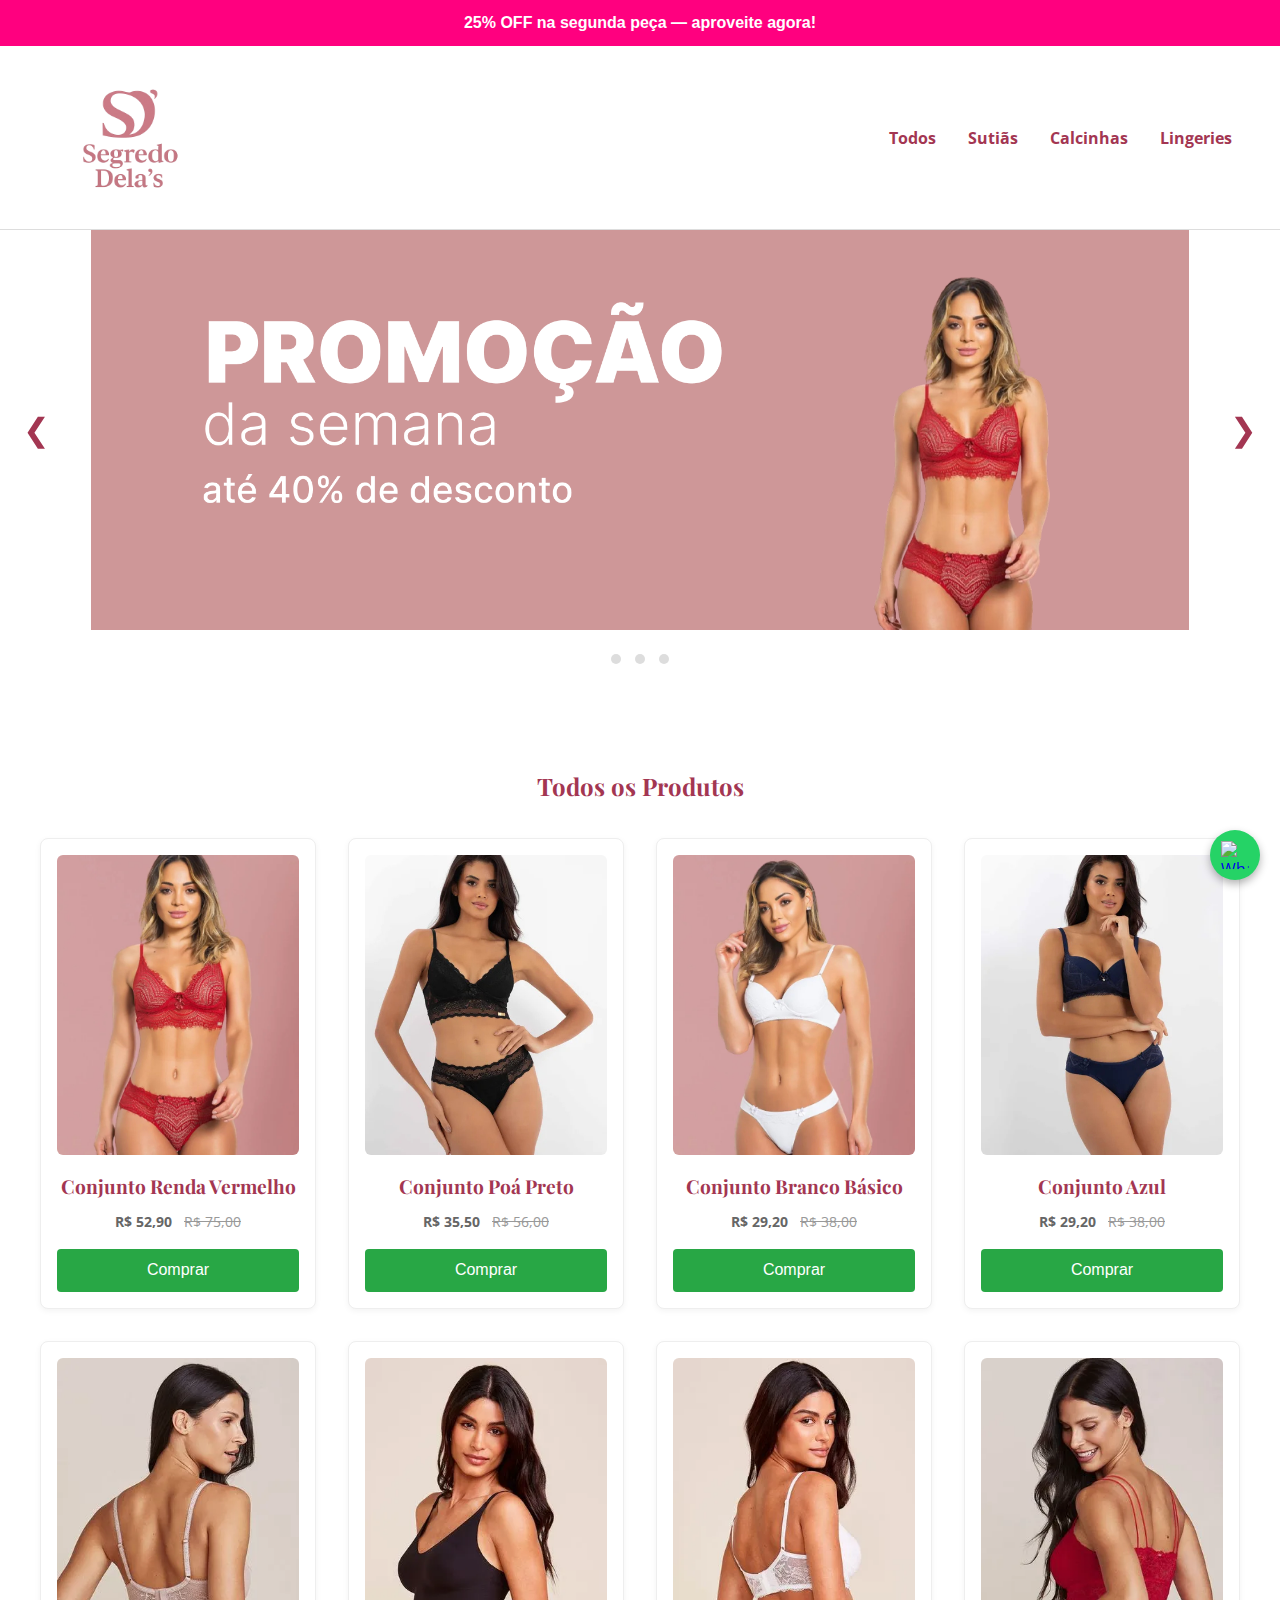
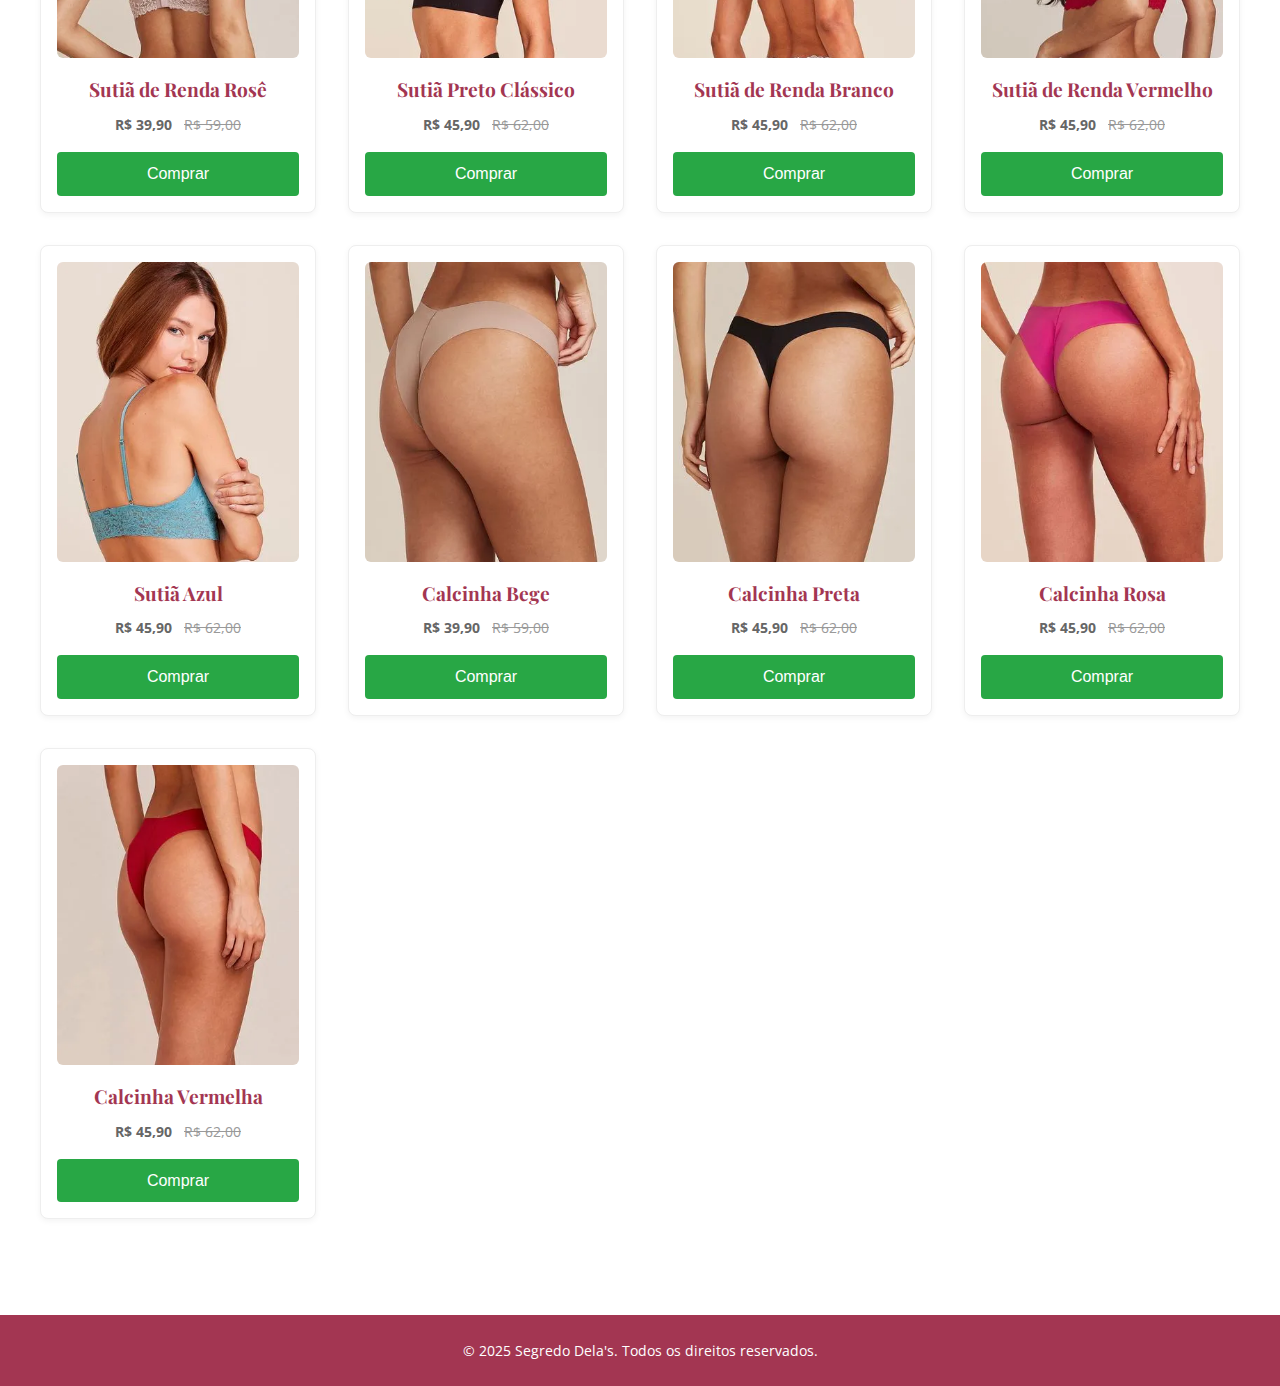
==== index.html @ 328a5579 "commit beta2" ====
<!DOCTYPE html>
<html lang="pt-BR">
<head>
  <meta charset="UTF-8" />
  <meta name="viewport" content="width=device-width, initial-scale=1.0" />
  <title>Segredo Dela's</title>
  <link rel="stylesheet" href="style.css" />
  <link href="https://fonts.googleapis.com/css2?family=Playfair+Display:wght@400;700&family=Open+Sans&display=swap" rel="stylesheet">
</head>
<body>

  <div class="top-banner" id="topBanner">
    25% OFF na segunda peça — aproveite agora!
  </div>
  
  <header class="header">
    <div class="container header-container">
      <div class="logo-box">
        <img src="img/segredo_icone.png" alt="Logo Segredo Dela's" class="logo" />
      </div>
  
      <div class="menu-toggle" id="menu-toggle">&#9776;</div>
      <nav class="nav" id="nav-menu">
        <a href="#produtos">Todos</a>
        <a href="sutia.html">Sutiãs</a>
        <a href="calcinha.html">Calcinhas</a>
        <a href="lingerie.html">Lingeries</a>
      </nav>
    </div>
  </header>
  

  <section class="hero">
    <div class="carousel">
      <div class="banner active">
        <img src="img/banner12.png" alt="Banner 1" />
      </div>
      <div class="banner">
        <img src="img/banner22.png" alt="Banner 2" />
      </div>
      <button class="prev">&#10094;</button>
      <button class="next">&#10095;</button>
    </div>
    <div class="dots-container">
      <span class="dot" data-index="0"></span>
      <span class="dot" data-index="1"></span>
      <span class="dot" data-index="2"></span>
    </div>
    
  </section>
  
  <section id="produtos" class="section">
    <div class="container">
      <h2>Todos os Produtos</h2>
      <div class="produtos">

<!-- Conjuntos -->
        <div class="produto">
          <img src="img/conjunto1.png" alt="Conjunto 1">
          <h3>Conjunto Renda Vermelho</h3>
          <p><strong>R$ 52,90</strong> <span class="old-price">R$ 75,00</span></p>
          <button class="btn">Comprar</button>
        </div>
        <div class="produto">
          <img src="img/conjunto2.png" alt="Conjunto 2">
          <h3>Conjunto Poá Preto</h3>
          <p><strong>R$ 35,50</strong> <span class="old-price">R$ 56,00</span></p>
          <button class="btn">Comprar</button>
        </div>
        <div class="produto">
          <img src="img/conjunto3.png" alt="Conjunto Branco">
          <h3>Conjunto Branco Básico</h3>
          <p><strong>R$ 29,20</strong> <span class="old-price">R$ 38,00</span></p>
          <button class="btn">Comprar</button>
        </div>
        <div class="produto">
          <img src="img/conjunto4.png" alt="Conjunto Azul">
          <h3>Conjunto Azul</h3>
          <p><strong>R$ 29,20</strong> <span class="old-price">R$ 38,00</span></p>
          <button class="btn">Comprar</button>
        </div>

<!-- Sutiãs -->
<div class="produto">
  <img src="img/sutia/sutiarendarose.jpg" alt="Sutiã Renda Rosê">
  <h3>Sutiã de Renda Rosê</h3>
  <p><strong>R$ 39,90</strong> <span class="old-price">R$ 59,00</span></p>
  <button class="btn">Comprar</button>
</div>
<div class="produto">
  <img src="img/sutia/sutiapretoclassico.jpg" alt="Sutiã Preto Clássico">
  <h3>Sutiã Preto Clássico</h3>
  <p><strong>R$ 45,90</strong> <span class="old-price">R$ 62,00</span></p>
  <button class="btn">Comprar</button>
</div>
<div class="produto">
  <img src="img/sutia/sutiabranco.jpg" alt="Sutiã Renda Branco">
  <h3>Sutiã de Renda Branco</h3>
  <p><strong>R$ 45,90</strong> <span class="old-price">R$ 62,00</span></p>
  <button class="btn">Comprar</button>
</div>
<div class="produto">
  <img src="img/sutia/sutiarendavermelha.jpg" alt="Sutiã Renda Vermelho">
  <h3>Sutiã de Renda Vermelho</h3>
  <p><strong>R$ 45,90</strong> <span class="old-price">R$ 62,00</span></p>
  <button class="btn">Comprar</button>
</div>
<div class="produto">
  <img src="img/sutia/sutiaazul.jpg" alt="Sutiã Azul">
  <h3>Sutiã Azul</h3>
  <p><strong>R$ 45,90</strong> <span class="old-price">R$ 62,00</span></p>
  <button class="btn">Comprar</button>
</div>

<!-- Calcinhas -->
<div class="produto">
  <img src="img/calcinha/calcinhabege.jpg" alt="Calcinha Bege">
  <h3>Calcinha Bege</h3>
  <p><strong>R$ 39,90</strong> <span class="old-price">R$ 59,00</span></p>
  <button class="btn">Comprar</button>
</div>
<div class="produto">
  <img src="img/calcinha/calcinhapreta.jpg" alt="Calcinha Preta">
  <h3>Calcinha Preta</h3>
  <p><strong>R$ 45,90</strong> <span class="old-price">R$ 62,00</span></p>
  <button class="btn">Comprar</button>
</div>
<div class="produto">
  <img src="img/calcinha/calcinharosa.jpg" alt="Calcinha Rosa">
  <h3>Calcinha Rosa</h3>
  <p><strong>R$ 45,90</strong> <span class="old-price">R$ 62,00</span></p>
  <button class="btn">Comprar</button>
</div>
<div class="produto">
  <img src="img/calcinha/calcinhavermelha.jpg" alt="Calcinha Vermelha">
  <h3>Calcinha Vermelha</h3>
  <p><strong>R$ 45,90</strong> <span class="old-price">R$ 62,00</span></p>
  <button class="btn">Comprar</button>
</div>

<!-- Adicione mais produtos aqui -->
      </div>
    </div>
  </section>


  <footer class="footer">
    <div class="container">
      <p>&copy; 2025 Segredo Dela's. Todos os direitos reservados.</p>
    </div>
  </footer>
  <script src="script.js"></script>
  <a href="https://wa.me/5521964269909" target="_blank" class="whatsapp-float" aria-label="Conversar no WhatsApp">
    <img src="https://cdn-icons-png.flaticon.com/512/733/733585.png" alt="WhatsApp" />
  </a>
  
</body>
</html>
---- style.css ----
/* RESET BÁSICO */
* {
  margin: 0;
  padding: 0;
  box-sizing: border-box;
}

/* TIPOGRAFIA */
body {
  font-family: 'Open Sans', sans-serif;
  color: #333;
  background-color: #fff;
  line-height: 1.6;
}


h1, h2, h3 {
  font-family: 'Playfair Display', serif;
  color: #a33652;
}

/* BANNER */
.top-banner {
  background-color: #FF007F; /* rosa vibrante */
  color: white;
  text-align: center;
  padding: 10px 0;
  font-weight: bold;
  font-size: 16px;
  position:relative;
  top: 0;
  width: 100%;
  z-index: 9999;
  font-family: 'Arial', sans-serif;
}

body {
  padding-top: 0.1px; /* espaço para a faixa não cobrir o topo do conteúdo */
}

/* ESTRUTURA PRINCIPAL */
.container {
  width: 96%;
  max-width: 1200px;
  margin: auto;
}

/* HEADER */
.header {
  background-color: #fff;
  border-bottom: 1px solid #ddd;
  padding: 0.8rem 0;
  position: sticky;
  top: 0;
  z-index: 100;
}

.header-container {
  display: flex;
  align-items: center;
  justify-content: space-between;
  position: relative;
}

.logo-box {
  display: flex;
  align-items: center;
  gap: 0.5rem;
}

.logo {
  max-height: 20vh;
  height: auto;
  width: auto;
}

.brand-name {
  font-size: 1.4rem;
  font-weight: bold;
  color: #a33652;
}

.dot {
  color: #e26890;
}

/* NAVEGAÇÃO */
.nav {
  display: flex;
  align-items: center;
  gap: 1rem;
}

.nav a {
  text-decoration: none;
  color: #a33652;
  font-weight: bold;
  padding: 0.5rem;
  transition: color 0.3s;
}

.nav a:hover {
  color: #e26890;
}

/* BOTÃO MOBILE */
.menu-toggle {
  display: none;
  font-size: 2rem;
  cursor: pointer;
  color: #a33652;
}

/* HERO */
.hero {
  width: 100%;
  overflow: hidden;
}

.carousel {
  position: relative;
  height: 400px;
}

.banner {
  position: absolute;
  top: 0;
  left: 0;
  width: 100%;
  height: 100%;
  opacity: 0;
  transition: opacity 0.7s ease-in-out;
  z-index: 1;
}

.banner.active {
  opacity: 1;
  z-index: 2;
}

.banner img {
  width: 100%;
  height: 100%;
  object-fit: contain;
  display: block;
  background-color: #fff;
}

.prev,
.next {
  position: absolute;
  top: 50%;
  transform: translateY(-50%);
  background-color: rgba(255, 255, 255, 0.4);
  border: none;
  font-size: 2rem;
  padding: 0.3rem 0.8rem;
  cursor: pointer;
  border-radius: 50%;
  color: #a33652;
  z-index: 3;
  transition: background-color 0.3s;
  backdrop-filter: blur(4px);
}

.prev:hover,
.next:hover {
  background-color: rgba(255, 255, 255, 0.9);
}

.prev {
  left: 10px;
}

.next {
  right: 10px;
}

.hero-logo {
  max-height: 100px;
  margin-bottom: 1rem;
}

.hero h1 {
  font-size: 3rem;
  margin-bottom: 0.5rem;
  background: rgba(163, 54, 82, 0.7);
  padding: 1rem;
  border-radius: 8px;
}

.hero p {
  font-size: 1.2rem;
  background: rgba(0, 0, 0, 0.5);
  padding: 0.5rem;
  border-radius: 8px;
}

/* DOTS DO BAMNER */

.dots-container {
  text-align: center;
  padding-top: 1rem;
}

.dot {
  display: inline-block;
  width: 10px;
  height: 10px;
  margin: 0 5px;
  background-color: #ddd;
  border-radius: 50%;
  transition: background-color 0.3s;
}

.dot.active {
  background-color: #a33652; /* Cor escura quando ativo */
}



/* SEÇÃO PRODUTOS */
.section {
  padding: 6rem 0;
  text-align: center;
}

.produtos {
  display: grid;
  grid-template-columns: repeat(auto-fit, minmax(220px, 1fr));
  gap: 2rem;
  margin-top: 2rem;
}

.produto {
  border: 1px solid #eee;
  border-radius: 8px;
  background-color: #fff;
  padding: 1rem;
  display: flex;
  flex-direction: column;
  align-items: center;
  box-shadow: 0 2px 6px rgba(0, 0, 0, 0.05);
  transition: transform 0.2s;
}

.produto:hover {
  transform: translateY(-5px);
}

.produto img {
  width: 100%;
  max-height: 300px;
  object-fit: cover;
  border-radius: 6px;
  margin-bottom: 1rem;
}

.produto img {
  transition: transform 0.3s ease, box-shadow 0.3s ease;
}

.produto:hover img {
  transform: scale(1.05); /* Zoom na imagem */
  box-shadow: 0 4px 8px rgba(0, 0, 0, 0.2);
}


.produto h3 {
  font-size: 1.2rem;
  margin-bottom: 0.5rem;
}

.produto p {
  font-size: 0.9rem;
  color: #666;
}

.old-price {
  text-decoration: line-through;
  color: #999;
  margin-left: 0.5rem;
}

.btn {
  margin-top: 1rem;
  background-color: #28a745;
  color: white;
  padding: 0.8rem 1.5rem;
  border: none;
  border-radius: 4px;
  font-size: 1rem;
  cursor: pointer;
  width: 100%;
  transition: background-color 0.3s;
}

.btn:hover {
  background-color: #218838;
}

/* FOOTER */
.footer {
  background-color: #a33652;
  color: white;
  text-align: center;
  padding: 1.5rem 0;
  font-size: 0.9rem;
}

/* CONTATO */
.contato .whatsapp-btn {
  display: inline-flex;
  align-items: center;
  gap: 0.5rem;
  color: white;
  background-color: #25d366;
  padding: 0.8rem 1.5rem;
  border-radius: 30px;
  text-decoration: none;
  font-weight: bold;
  transition: background-color 0.3s;
}

.contato .whatsapp-btn:hover {
  background-color: #1ebe57;
}

.contato .whatsapp-btn img {
  width: 24px;
  height: 24px;
  object-fit: contain;
}

/* WHATSAPP FIXO */
.whatsapp-float {
  position: fixed;
  width: 50px;
  height: 50px;
  bottom: 20px;
  right: 20px;
  background-color: #25d366;
  border-radius: 50%;
  box-shadow: 0 4px 8px rgba(0, 0, 0, 0.3);
  z-index: 999;
  display: flex;
  align-items: center;
  justify-content: center;
  transition: transform 0.2s ease;
}

.whatsapp-float img {
  width: 28px;
  height: 28px;
}

.whatsapp-float:hover {
  transform: scale(1.1);
}

/* MEDIA QUERIES */
@media (max-width: 768px) {
  .header-container {
    flex-direction: column;
    align-items: center;
  }

  .logo-box {
    justify-content: center;
    flex-direction: column;
    align-items: center;
    gap: 0.3rem;
  }

  .logo {
    height: 90px;
  }

  .nav {
    display: none;
    flex-direction: column;
    gap: 0;
    background-color: #fff;
    position: absolute;
    top: 100%;
    left: 0;
    width: 100%;
    border-top: 1px solid #ddd;
    padding: 1rem 0;
  }

  .nav.show {
    display: flex;
  }

  .nav a {
    padding: 1rem;
    text-align: center;
    border-bottom: 1px solid #eee;
  }

  .menu-toggle {
    display: block;
  }
}

@media (max-width: 600px) {
  .prev,
  .next {
    font-size: 1rem;
    padding: 0.15rem 0.4rem;
  }

  .section {
    padding: 1.5rem 0;
  }

  .carousel {
    margin-top: -1rem;
    margin-bottom: 0.5rem;
  }
}



/* MUDANÇAS HEDARE PEQUENAS TELAS */



@media (max-width: 480px) {
  .logo {
    height: 100px; /* AumentAR o tamanho do logo aqui */
  }
}
html {
  scroll-behavior: smooth;
}
.carousel {
  margin-top: 0 !important;
}
.header {
  padding: 0.2rem 0 0 0; /* top, right, bottom, left */
}
img {
  display: block;
}
@media (max-width: 500px) {
  .hero {
    margin: 0 !important;
    padding: 0 !important;
  }
  .carousel {
    position: relative;
    height: 200px;
  }
}
@media (max-width: 480px) {
  .logo {
    height: 100px;
    max-height: none;
  }
}
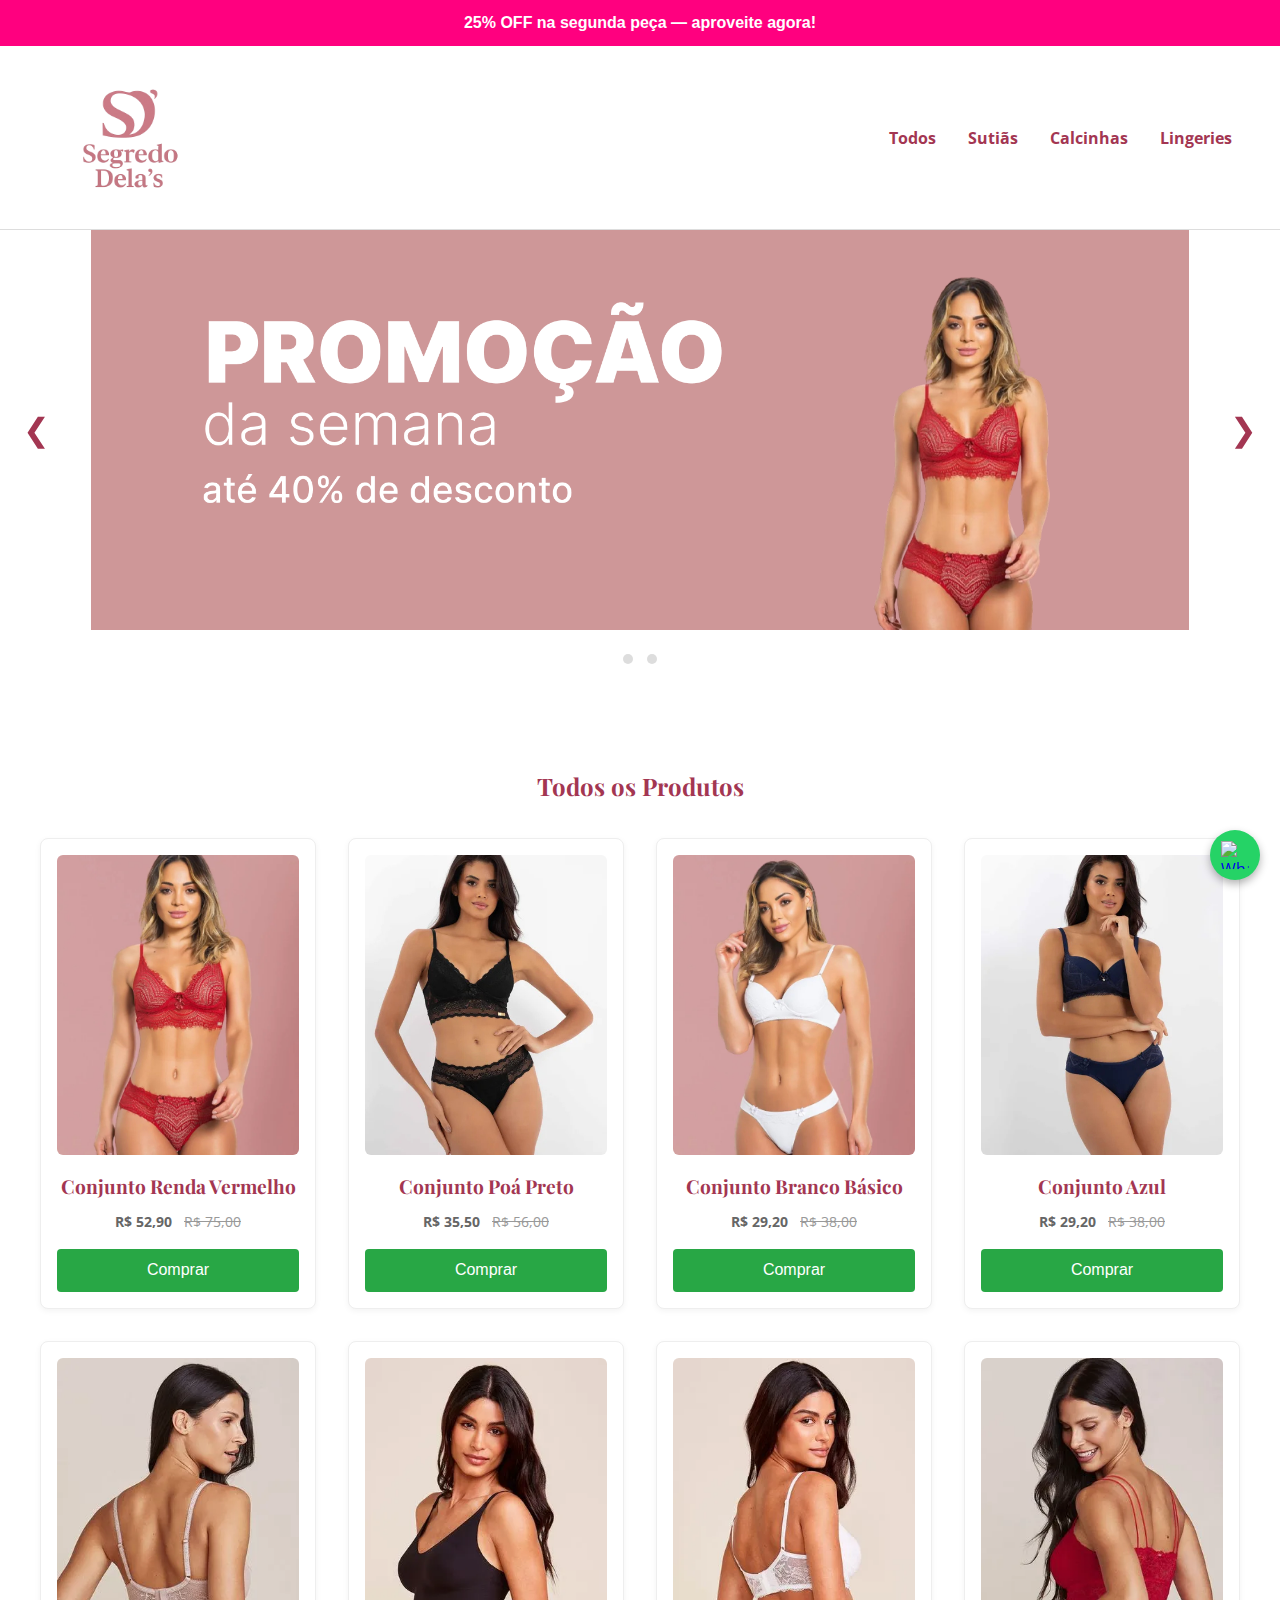
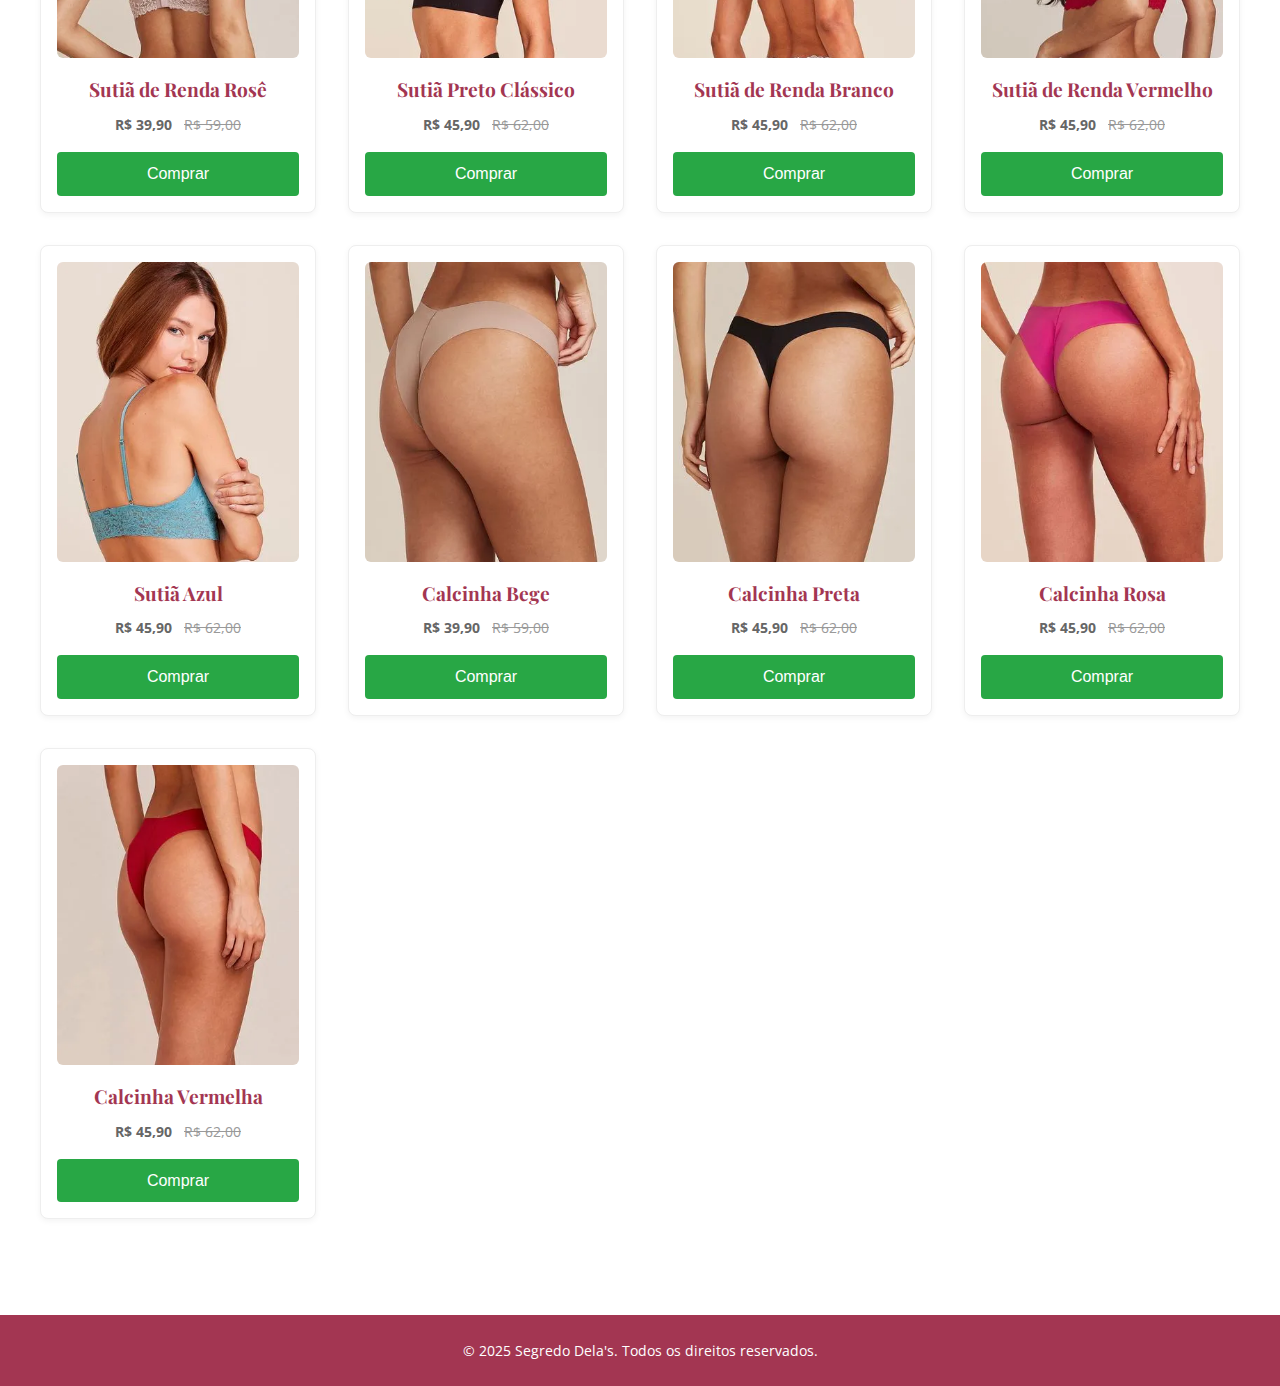
==== commit cfa96e55: "beta3" ====
--- a/index.html
+++ b/index.html
@@ -44,7 +44,6 @@
     <div class="dots-container">
       <span class="dot" data-index="0"></span>
       <span class="dot" data-index="1"></span>
-      <span class="dot" data-index="2"></span>
     </div>
     
   </section>
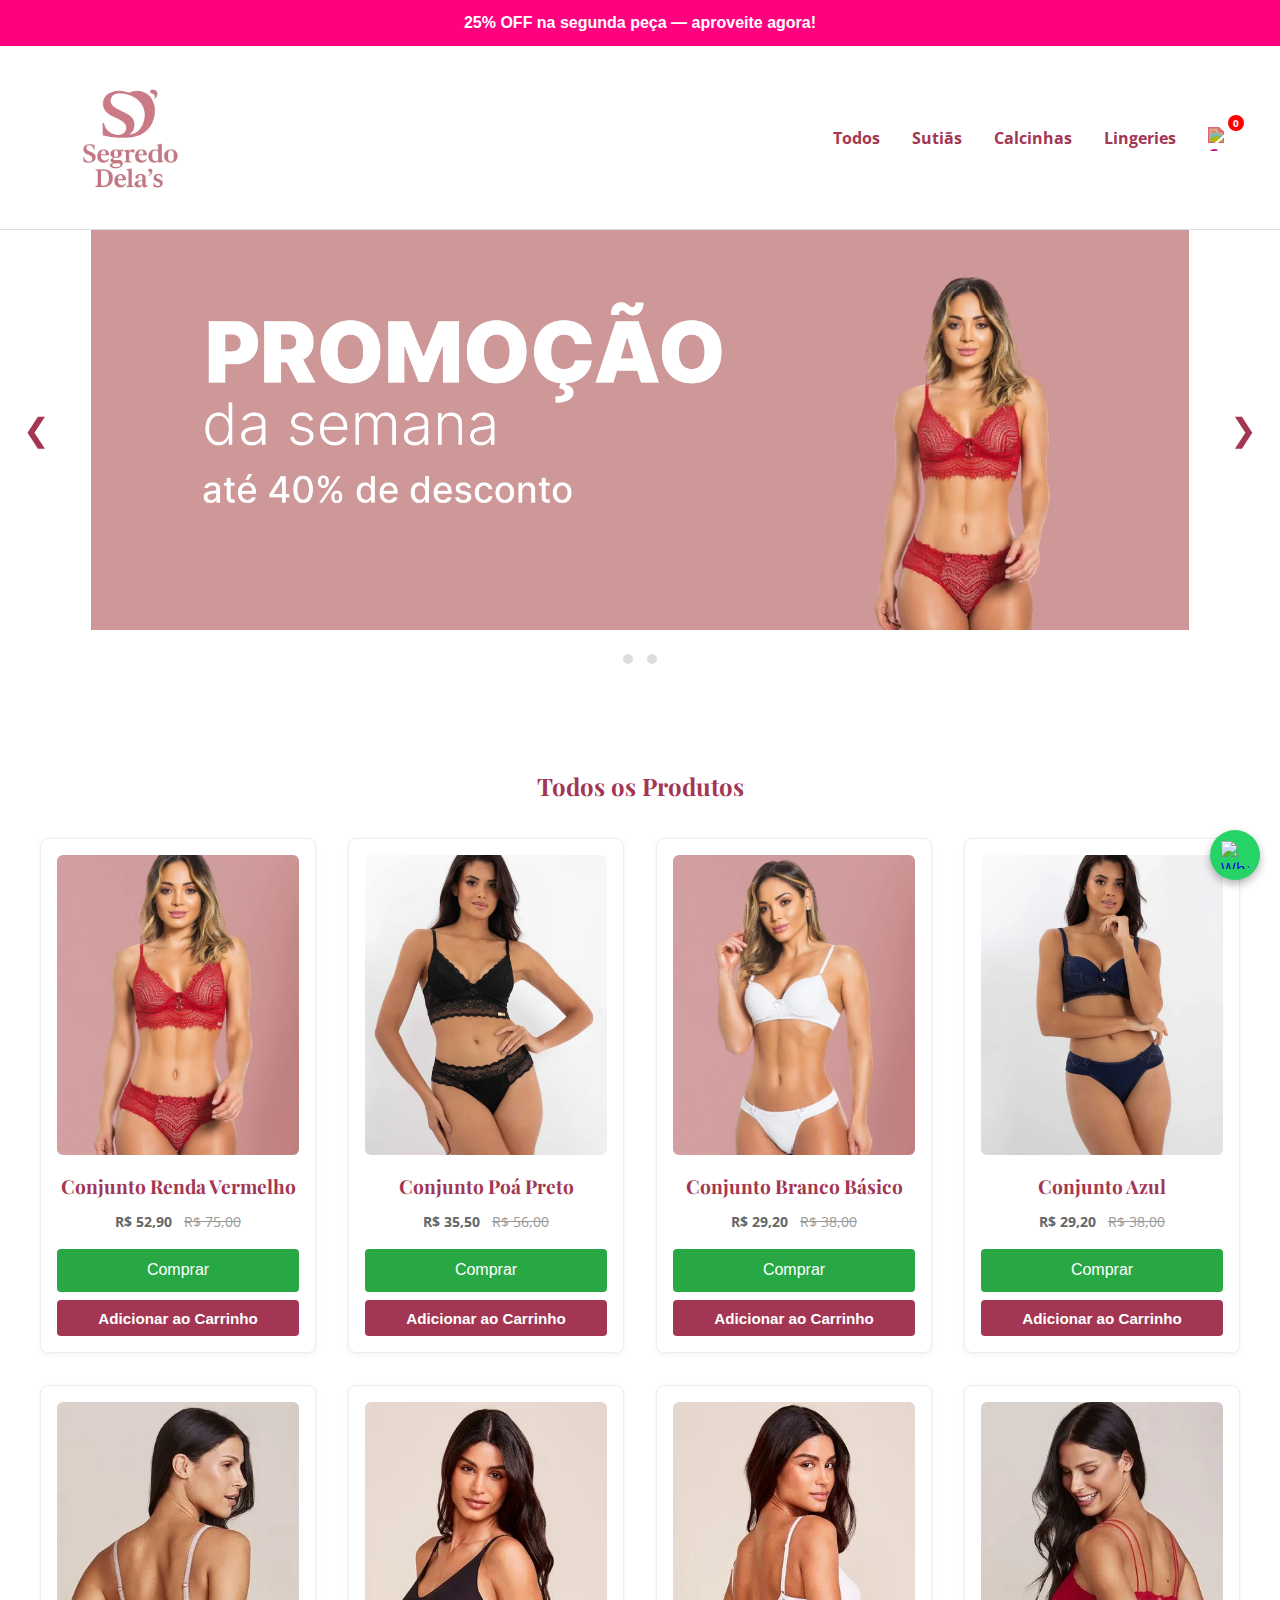
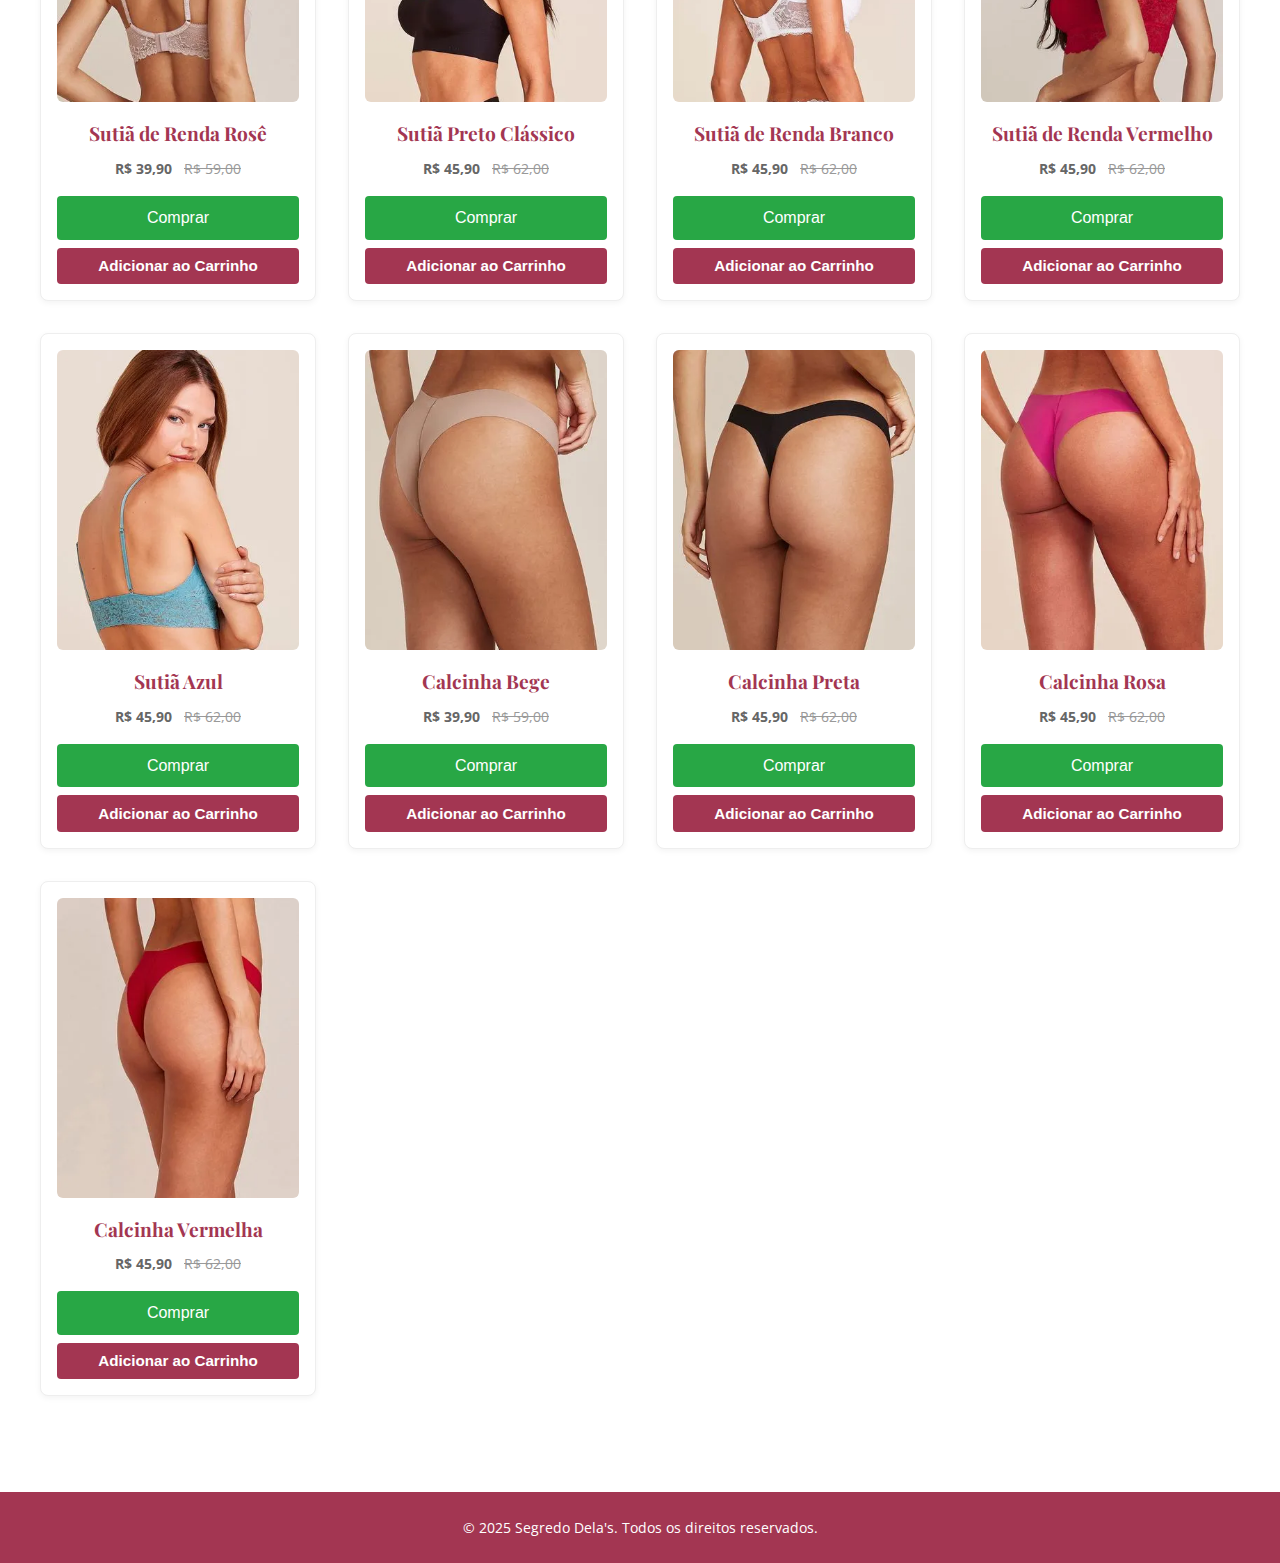
==== commit e0a6f88c: "versao 1" ====
--- a/index.html
+++ b/index.html
@@ -25,7 +25,11 @@
         <a href="sutia.html">Sutiãs</a>
         <a href="calcinha.html">Calcinhas</a>
         <a href="lingerie.html">Lingeries</a>
-      </nav>
+        <a href="carrinho.html" class="cart-link" aria-label="Carrinho de compras">
+          <img src="https://cdn-icons-png.flaticon.com/512/263/263142.png" alt="Carrinho" class="cart-icon" />
+          <span class="cart-count" id="cart-count">0</span>
+        </a>        
+      </nav>      
     </div>
   </header>
   
@@ -55,60 +59,69 @@
 
 <!-- Conjuntos -->
         <div class="produto">
-          <img src="img/conjunto1.png" alt="Conjunto 1">
+          <img src="img/conjunto1.png" alt="Conjunto Renda Vermelho">
           <h3>Conjunto Renda Vermelho</h3>
           <p><strong>R$ 52,90</strong> <span class="old-price">R$ 75,00</span></p>
           <button class="btn">Comprar</button>
+          <button class="add-to-cart" onclick="addToCart('Conjunto Renda Vermelho')">Adicionar ao Carrinho</button>
         </div>
         <div class="produto">
-          <img src="img/conjunto2.png" alt="Conjunto 2">
+          <img src="img/conjunto2.png" alt="Conjunto Poá Preto">
           <h3>Conjunto Poá Preto</h3>
           <p><strong>R$ 35,50</strong> <span class="old-price">R$ 56,00</span></p>
           <button class="btn">Comprar</button>
+          <button class="add-to-cart" onclick="addToCart('Conjunto Poá Preto')">Adicionar ao Carrinho</button>
         </div>
         <div class="produto">
-          <img src="img/conjunto3.png" alt="Conjunto Branco">
+          <img src="img/conjunto3.png" alt="Conjunto Branco Básico">
           <h3>Conjunto Branco Básico</h3>
           <p><strong>R$ 29,20</strong> <span class="old-price">R$ 38,00</span></p>
           <button class="btn">Comprar</button>
+          <button class="add-to-cart" onclick="addToCart('Conjunto Branco Básico')">Adicionar ao Carrinho</button>
         </div>
         <div class="produto">
           <img src="img/conjunto4.png" alt="Conjunto Azul">
           <h3>Conjunto Azul</h3>
           <p><strong>R$ 29,20</strong> <span class="old-price">R$ 38,00</span></p>
           <button class="btn">Comprar</button>
+          <button class="add-to-cart" onclick="addToCart('Conjunto Azul')">Adicionar ao Carrinho</button>
         </div>
 
 <!-- Sutiãs -->
 <div class="produto">
-  <img src="img/sutia/sutiarendarose.jpg" alt="Sutiã Renda Rosê">
+  <img src="img/sutia/sutiarendarose.jpg" alt="Sutiã de Renda Rosê">
   <h3>Sutiã de Renda Rosê</h3>
   <p><strong>R$ 39,90</strong> <span class="old-price">R$ 59,00</span></p>
   <button class="btn">Comprar</button>
+  <button class="add-to-cart" onclick="addToCart('Sutiã de Renda Rosê')">Adicionar ao Carrinho</button>
 </div>
 <div class="produto">
   <img src="img/sutia/sutiapretoclassico.jpg" alt="Sutiã Preto Clássico">
   <h3>Sutiã Preto Clássico</h3>
   <p><strong>R$ 45,90</strong> <span class="old-price">R$ 62,00</span></p>
   <button class="btn">Comprar</button>
+  <button class="add-to-cart" onclick="addToCart('Sutiã Preto Clássico')">Adicionar ao Carrinho</button>
 </div>
 <div class="produto">
-  <img src="img/sutia/sutiabranco.jpg" alt="Sutiã Renda Branco">
+  <img src="img/sutia/sutiabranco.jpg" alt="Sutiã de Renda Branco">
   <h3>Sutiã de Renda Branco</h3>
   <p><strong>R$ 45,90</strong> <span class="old-price">R$ 62,00</span></p>
   <button class="btn">Comprar</button>
+  <button class="add-to-cart" onclick="addToCart('Sutiã de Renda Branco')">Adicionar ao Carrinho</button>
 </div>
 <div class="produto">
-  <img src="img/sutia/sutiarendavermelha.jpg" alt="Sutiã Renda Vermelho">
+  <img src="img/sutia/sutiarendavermelha.jpg" alt="Sutiã de Renda Vermelho">
   <h3>Sutiã de Renda Vermelho</h3>
   <p><strong>R$ 45,90</strong> <span class="old-price">R$ 62,00</span></p>
   <button class="btn">Comprar</button>
+  <button class="add-to-cart" onclick="addToCart('Sutiã de Renda Vermelho')">Adicionar ao Carrinho</button>
 </div>
 <div class="produto">
   <img src="img/sutia/sutiaazul.jpg" alt="Sutiã Azul">
   <h3>Sutiã Azul</h3>
   <p><strong>R$ 45,90</strong> <span class="old-price">R$ 62,00</span></p>
   <button class="btn">Comprar</button>
+  <button class="add-to-cart" onclick="addToCart('Sutiã Azul')">Adicionar ao Carrinho</button>
 </div>
 
 <!-- Calcinhas -->
@@ -117,24 +130,28 @@
   <h3>Calcinha Bege</h3>
   <p><strong>R$ 39,90</strong> <span class="old-price">R$ 59,00</span></p>
   <button class="btn">Comprar</button>
+  <button class="add-to-cart" onclick="addToCart('Calcinha Bege')">Adicionar ao Carrinho</button>
 </div>
 <div class="produto">
   <img src="img/calcinha/calcinhapreta.jpg" alt="Calcinha Preta">
   <h3>Calcinha Preta</h3>
   <p><strong>R$ 45,90</strong> <span class="old-price">R$ 62,00</span></p>
   <button class="btn">Comprar</button>
+  <button class="add-to-cart" onclick="addToCart('Calcinha Preta')">Adicionar ao Carrinho</button>
 </div>
 <div class="produto">
   <img src="img/calcinha/calcinharosa.jpg" alt="Calcinha Rosa">
   <h3>Calcinha Rosa</h3>
   <p><strong>R$ 45,90</strong> <span class="old-price">R$ 62,00</span></p>
   <button class="btn">Comprar</button>
+  <button class="add-to-cart" onclick="addToCart('Calcinha Rosa')">Adicionar ao Carrinho</button>
 </div>
 <div class="produto">
   <img src="img/calcinha/calcinhavermelha.jpg" alt="Calcinha Vermelha">
   <h3>Calcinha Vermelha</h3>
   <p><strong>R$ 45,90</strong> <span class="old-price">R$ 62,00</span></p>
   <button class="btn">Comprar</button>
+  <button class="add-to-cart" onclick="addToCart('Calcinha Vermelha')">Adicionar ao Carrinho</button>
 </div>
 
 <!-- Adicione mais produtos aqui -->
@@ -152,6 +169,17 @@
   <a href="https://wa.me/5521964269909" target="_blank" class="whatsapp-float" aria-label="Conversar no WhatsApp">
     <img src="https://cdn-icons-png.flaticon.com/512/733/733585.png" alt="WhatsApp" />
   </a>
-  
+
+<!-- Modal do Carrinho -->
+<div id="cart-modal" class="cart-modal">
+  <div class="cart-content">
+    <span class="close-cart">&times;</span>
+    <h2>Seu Carrinho</h2>
+    <ul id="cart-items"></ul>
+    <button class="finalizar-btn">Finalizar Compra</button>
+  </div>
+</div>
+
+
 </body>
 </html>--- a/style.css
+++ b/style.css
@@ -102,6 +102,62 @@
 .nav a:hover {
   color: #e26890;
 }
+
+.cart-link {
+  display: flex;
+  align-items: center;
+  padding: 0.3rem;
+}
+
+.cart-icon {
+  width: 24px;
+  height: 24px;
+  filter: invert(18%) sepia(25%) saturate(2817%) hue-rotate(312deg) brightness(92%) contrast(91%);
+  transition: transform 0.2s;
+}
+
+.cart-link:hover .cart-icon {
+  transform: scale(1.1);
+}
+.add-to-cart {
+  margin-top: 0.5rem;
+  background-color: #a33652;
+  color: white;
+  padding: 0.6rem 1.2rem;
+  border: none;
+  border-radius: 4px;
+  font-size: 0.95rem;
+  cursor: pointer;
+  width: 100%;
+  transition: background-color 0.3s ease, transform 0.2s ease;
+  font-weight: bold;
+}
+
+.add-to-cart:hover {
+  background-color: #e26890;
+  transform: translateY(-2px);
+}
+.cart-count {
+  position: absolute;
+  top: -4px;
+  right: -4px;
+  background-color: red;
+  color: white;
+  border-radius: 50%;
+  padding: 1px 4px;
+  font-size: 10px;
+  min-width: 16px;
+  height: 16px;
+  display: flex;
+  align-items: center;
+  justify-content: center;
+}
+
+.cart-link {
+  position: relative;
+  display: inline-block;
+}
+
 
 /* BOTÃO MOBILE */
 .menu-toggle {
@@ -358,6 +414,8 @@
   transform: scale(1.1);
 }
 
+
+
 /* MEDIA QUERIES */
 @media (max-width: 768px) {
   .header-container {
@@ -459,4 +517,131 @@
     height: 100px;
     max-height: none;
   }
-}+}
+.cart-modal {
+  display: none;
+  position: fixed;
+  z-index: 99999;
+  left: 0;
+  top: 0;
+  width: 100%;
+  height: 100%;
+  overflow: auto;
+  background-color: rgba(0,0,0,0.5);
+}
+
+.cart-content {
+  background-color: #fff;
+  margin: 10% auto;
+  padding: 20px;
+  border-radius: 10px;
+  width: 90%;
+  max-width: 400px;
+  box-shadow: 0 4px 10px rgba(0,0,0,0.3);
+  text-align: center;
+}
+
+.cart-content h2 {
+  margin-bottom: 20px;
+}
+
+.cart-content ul {
+  list-style: none;
+  padding: 0;
+  margin-bottom: 20px;
+  text-align: left;
+}
+
+.cart-content li {
+  padding: 10px;
+  border-bottom: 1px solid #ddd;
+}
+
+.close-cart {
+  float: right;
+  font-size: 28px;
+  cursor: pointer;
+  color: #a33652;
+}
+
+.finalizar-btn {
+  background-color: #a33652;
+  color: #fff;
+  padding: 10px 20px;
+  border: none;
+  border-radius: 5px;
+  cursor: pointer;
+}
+
+/* Estilos para os botões de excluir */
+/* Estilos para o item da lista */
+/* Estilos para os botões dentro do carrinho */
+
+/* Agrupa os dois botões lado a lado */
+
+
+#cart-items li {
+  display: flex;
+  justify-content: space-between;
+  align-items: center;
+  padding: 10px;
+  border-bottom: 1px solid #ccc;
+  gap: 10px;
+}
+
+
+.remove-btn,
+.add-btn {
+  padding: 5px 10px;
+  font-size: 14px;
+  cursor: pointer;
+  border: none;
+  border-radius: 5px;
+  margin-left: 10px;
+}
+
+.remove-btn {
+  background-color: #ff4d4d; /* Vermelho para excluir */
+  color: white;
+}
+
+.add-btn {
+  background-color: #4CAF50; /* Verde para adicionar */
+  color: white;
+}
+
+/* Efeito de hover para os botões */
+.remove-btn:hover {
+  background-color: #ff1a1a;
+}
+
+.add-btn:hover {
+  background-color: #45a049;
+}
+.button-group {
+  display: flex;
+  gap: 10px;
+}
+.item-nome {
+  flex: 1;
+  word-break: break-word;
+  white-space: normal;
+}
+
+
+.button-group {
+  display: flex;
+  flex-shrink: 0;
+  gap: 5px;
+}
+
+.remove-btn,
+.add-btn {
+  padding: 5px 8px;
+  font-size: 13px;
+  cursor: pointer;
+  border: none;
+  border-radius: 5px;
+  min-width: 85px;
+  text-align: center;
+}
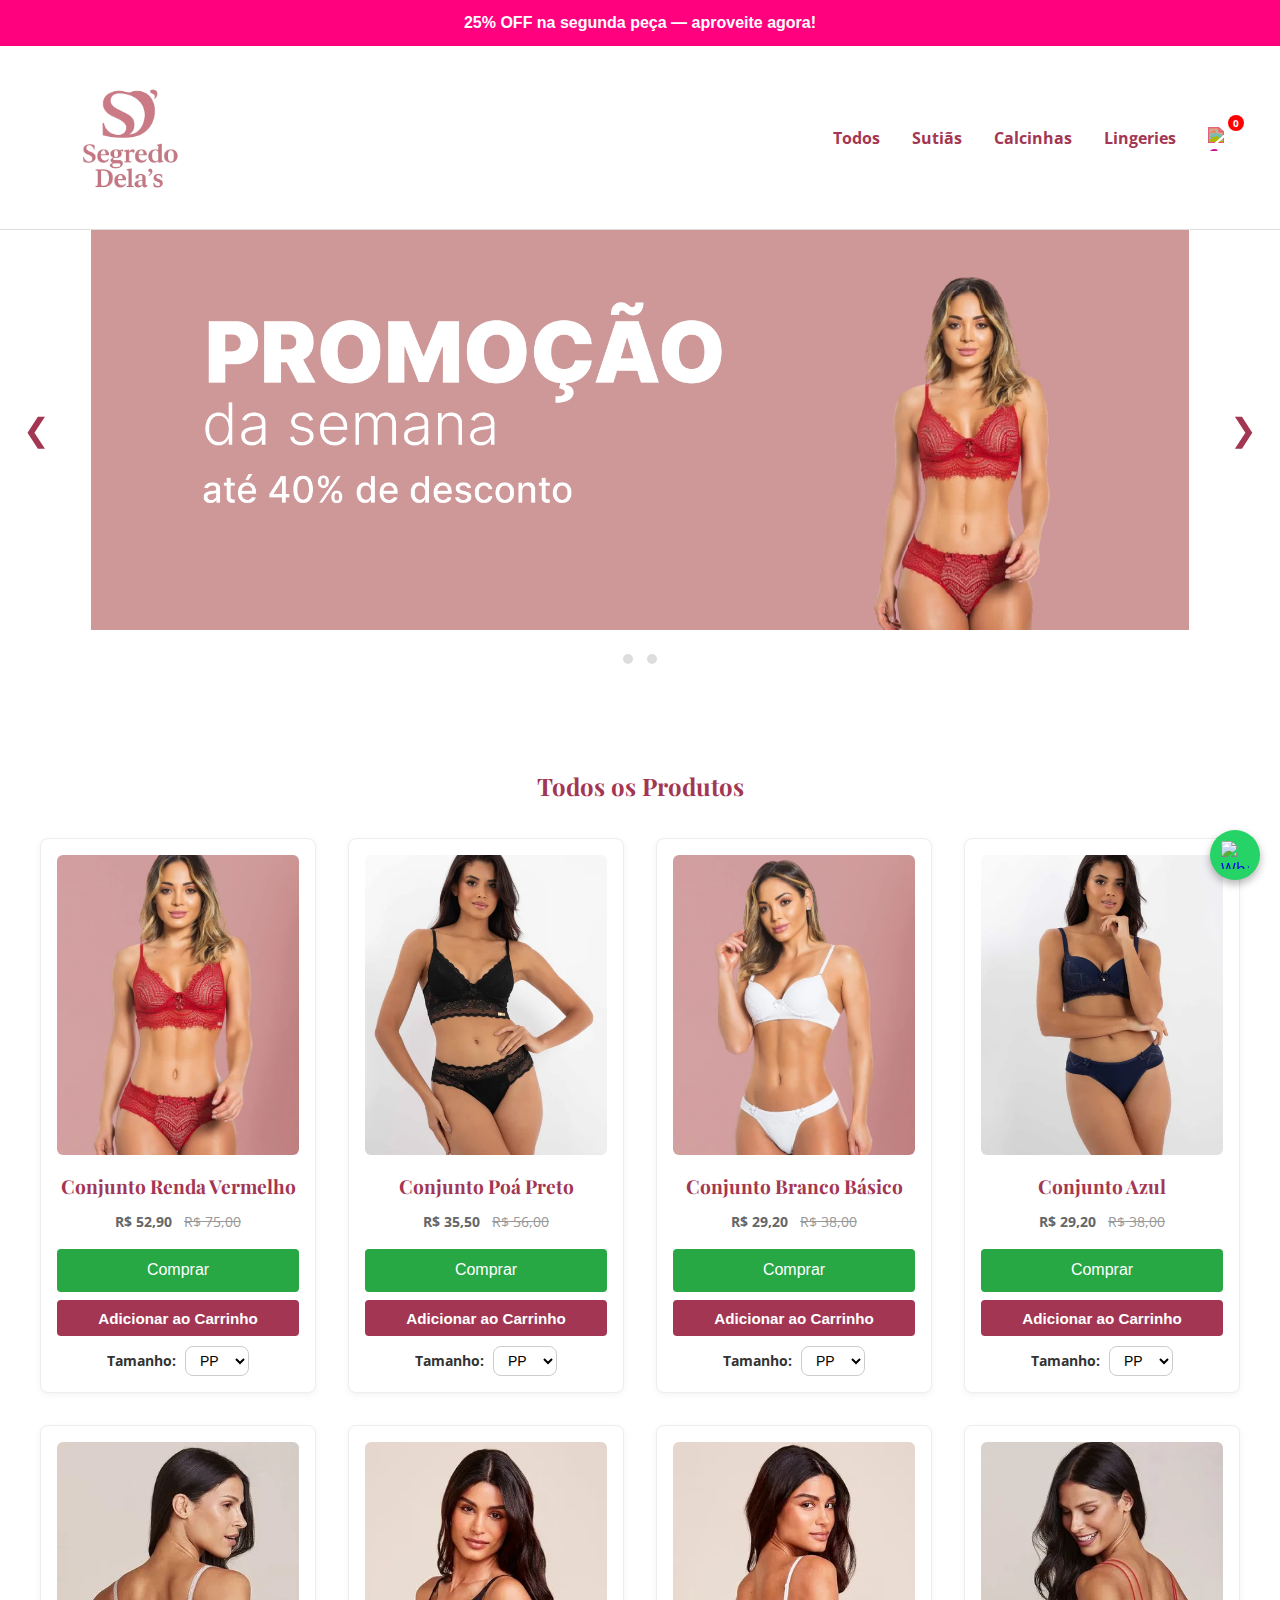
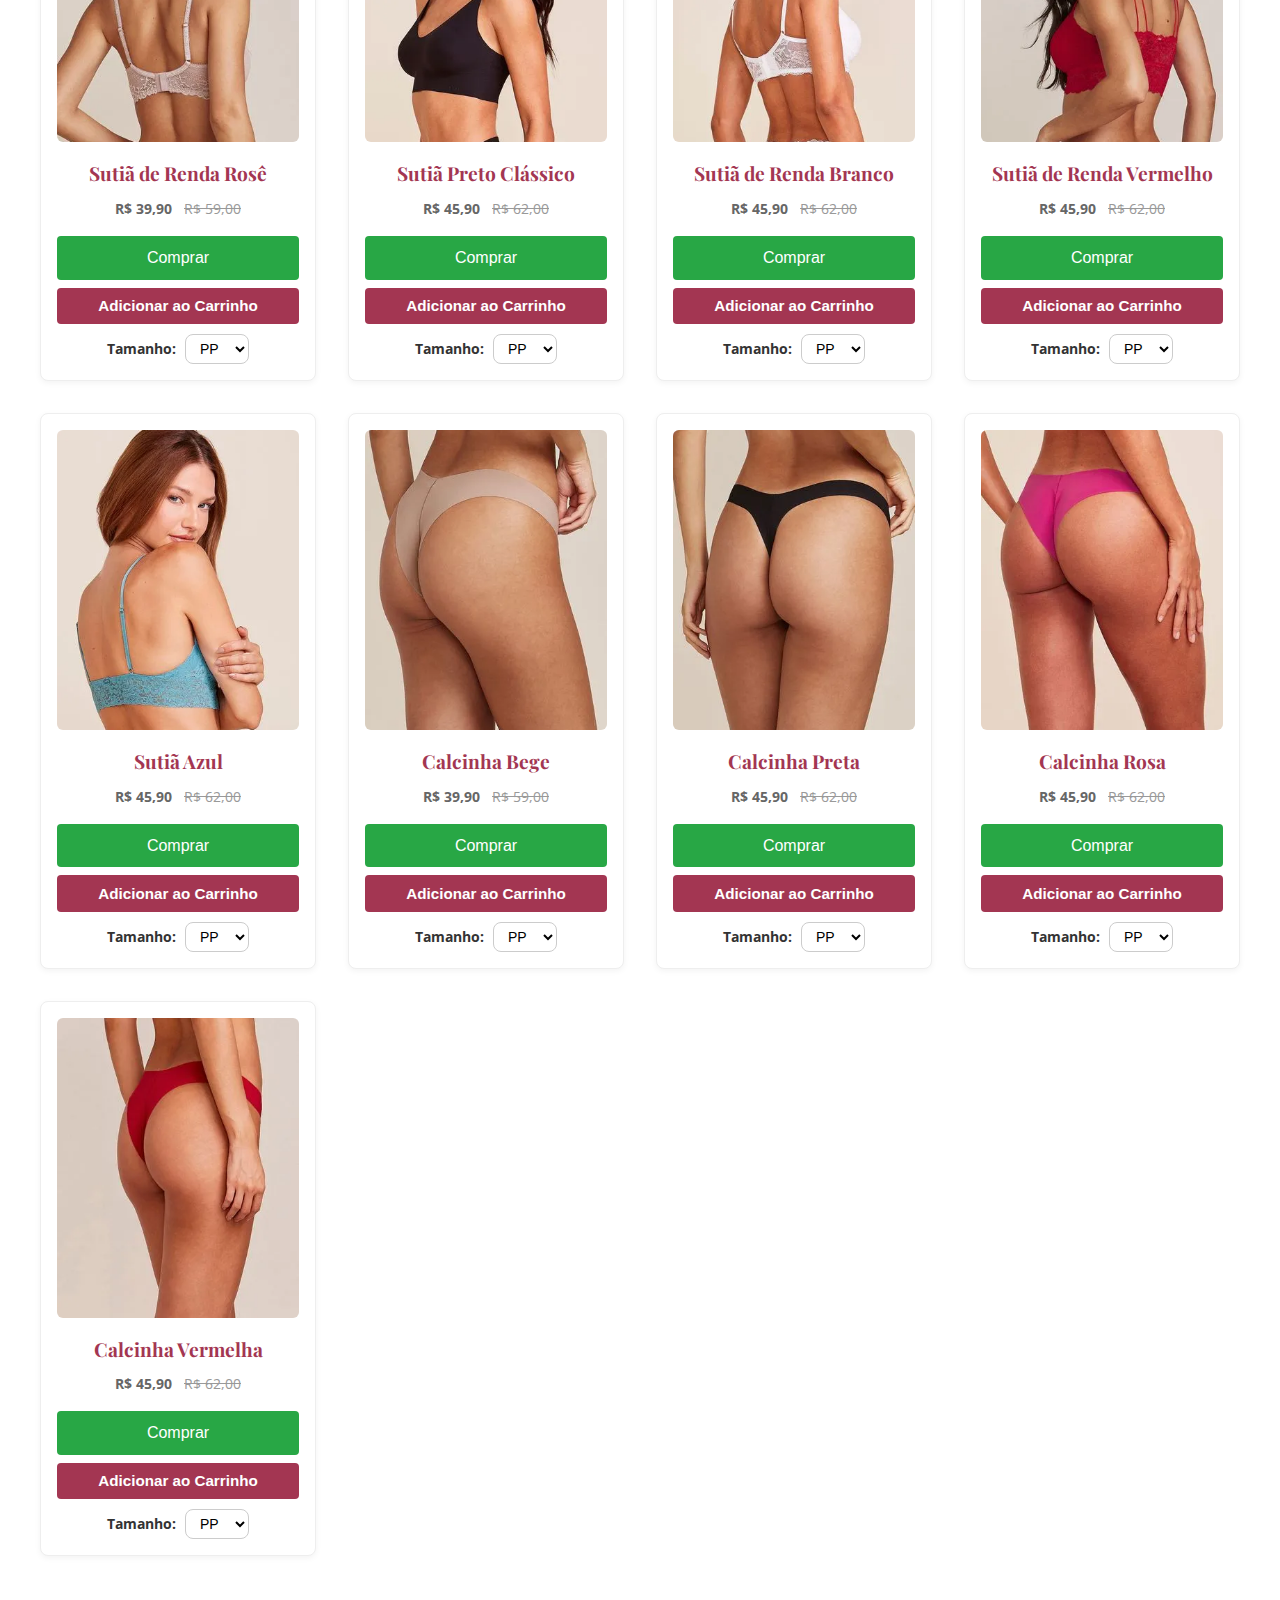
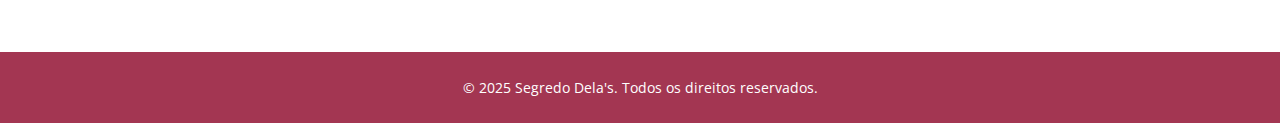
==== commit f3ec4894: "beta4" ====
--- a/index.html
+++ b/index.html
@@ -63,28 +63,68 @@
           <h3>Conjunto Renda Vermelho</h3>
           <p><strong>R$ 52,90</strong> <span class="old-price">R$ 75,00</span></p>
           <button class="btn">Comprar</button>
-          <button class="add-to-cart" onclick="addToCart('Conjunto Renda Vermelho')">Adicionar ao Carrinho</button>
+          <button class="add-to-cart" onclick="addToCart('Conjunto Renda Vermelho', this)">Adicionar ao Carrinho</button>
+          <div class="tamanhos">
+            <label for="tamanho">Tamanho:</label>
+            <select name="tamanho" id="tamanho">
+              <option value="PP">PP</option>
+              <option value="P">P</option>
+              <option value="M">M</option>
+              <option value="G">G</option>
+              <option value="GG">GG</option>
+            </select>
+          </div>          
         </div>
         <div class="produto">
           <img src="img/conjunto2.png" alt="Conjunto Poá Preto">
           <h3>Conjunto Poá Preto</h3>
           <p><strong>R$ 35,50</strong> <span class="old-price">R$ 56,00</span></p>
           <button class="btn">Comprar</button>
-          <button class="add-to-cart" onclick="addToCart('Conjunto Poá Preto')">Adicionar ao Carrinho</button>
+          <button class="add-to-cart" onclick="addToCart('Conjunto Poá Preto', this)">Adicionar ao Carrinho</button>
+          <div class="tamanhos">
+            <label for="tamanho">Tamanho:</label>
+            <select name="tamanho" id="tamanho">
+              <option value="PP">PP</option>
+              <option value="P">P</option>
+              <option value="M">M</option>
+              <option value="G">G</option>
+              <option value="GG">GG</option>
+            </select>
+          </div>      
         </div>
         <div class="produto">
           <img src="img/conjunto3.png" alt="Conjunto Branco Básico">
           <h3>Conjunto Branco Básico</h3>
           <p><strong>R$ 29,20</strong> <span class="old-price">R$ 38,00</span></p>
           <button class="btn">Comprar</button>
-          <button class="add-to-cart" onclick="addToCart('Conjunto Branco Básico')">Adicionar ao Carrinho</button>
+          <button class="add-to-cart" onclick="addToCart('Conjunto Branco Básico', this)">Adicionar ao Carrinho</button>
+          <div class="tamanhos">
+            <label for="tamanho">Tamanho:</label>
+            <select name="tamanho" id="tamanho">
+              <option value="PP">PP</option>
+              <option value="P">P</option>
+              <option value="M">M</option>
+              <option value="G">G</option>
+              <option value="GG">GG</option>
+            </select>
+          </div>
         </div>
         <div class="produto">
           <img src="img/conjunto4.png" alt="Conjunto Azul">
           <h3>Conjunto Azul</h3>
           <p><strong>R$ 29,20</strong> <span class="old-price">R$ 38,00</span></p>
           <button class="btn">Comprar</button>
-          <button class="add-to-cart" onclick="addToCart('Conjunto Azul')">Adicionar ao Carrinho</button>
+          <button class="add-to-cart" onclick="addToCart('Conjunto Azul', this)">Adicionar ao Carrinho</button>
+          <div class="tamanhos">
+            <label for="tamanho">Tamanho:</label>
+            <select name="tamanho" id="tamanho">
+              <option value="PP">PP</option>
+              <option value="P">P</option>
+              <option value="M">M</option>
+              <option value="G">G</option>
+              <option value="GG">GG</option>
+            </select>
+          </div>
         </div>
 
 <!-- Sutiãs -->
@@ -93,35 +133,85 @@
   <h3>Sutiã de Renda Rosê</h3>
   <p><strong>R$ 39,90</strong> <span class="old-price">R$ 59,00</span></p>
   <button class="btn">Comprar</button>
-  <button class="add-to-cart" onclick="addToCart('Sutiã de Renda Rosê')">Adicionar ao Carrinho</button>
+  <button class="add-to-cart" onclick="addToCart('Sutiã de Renda Rosê', this)">Adicionar ao Carrinho</button>
+  <div class="tamanhos">
+    <label for="tamanho">Tamanho:</label>
+    <select name="tamanho" id="tamanho">
+      <option value="PP">PP</option>
+      <option value="P">P</option>
+      <option value="M">M</option>
+      <option value="G">G</option>
+      <option value="GG">GG</option>
+    </select>
+  </div>
 </div>
 <div class="produto">
   <img src="img/sutia/sutiapretoclassico.jpg" alt="Sutiã Preto Clássico">
   <h3>Sutiã Preto Clássico</h3>
   <p><strong>R$ 45,90</strong> <span class="old-price">R$ 62,00</span></p>
   <button class="btn">Comprar</button>
-  <button class="add-to-cart" onclick="addToCart('Sutiã Preto Clássico')">Adicionar ao Carrinho</button>
+  <button class="add-to-cart" onclick="addToCart('Sutiã Preto Clássico', this)">Adicionar ao Carrinho</button>
+  <div class="tamanhos">
+    <label for="tamanho">Tamanho:</label>
+    <select name="tamanho" id="tamanho">
+      <option value="PP">PP</option>
+      <option value="P">P</option>
+      <option value="M">M</option>
+      <option value="G">G</option>
+      <option value="GG">GG</option>
+    </select>
+  </div>
 </div>
 <div class="produto">
   <img src="img/sutia/sutiabranco.jpg" alt="Sutiã de Renda Branco">
   <h3>Sutiã de Renda Branco</h3>
   <p><strong>R$ 45,90</strong> <span class="old-price">R$ 62,00</span></p>
   <button class="btn">Comprar</button>
-  <button class="add-to-cart" onclick="addToCart('Sutiã de Renda Branco')">Adicionar ao Carrinho</button>
+  <button class="add-to-cart" onclick="addToCart('Sutiã de Renda Branco', this)">Adicionar ao Carrinho</button>
+  <div class="tamanhos">
+    <label for="tamanho">Tamanho:</label>
+    <select name="tamanho" id="tamanho">
+      <option value="PP">PP</option>
+      <option value="P">P</option>
+      <option value="M">M</option>
+      <option value="G">G</option>
+      <option value="GG">GG</option>
+    </select>
+  </div>
 </div>
 <div class="produto">
   <img src="img/sutia/sutiarendavermelha.jpg" alt="Sutiã de Renda Vermelho">
   <h3>Sutiã de Renda Vermelho</h3>
   <p><strong>R$ 45,90</strong> <span class="old-price">R$ 62,00</span></p>
   <button class="btn">Comprar</button>
-  <button class="add-to-cart" onclick="addToCart('Sutiã de Renda Vermelho')">Adicionar ao Carrinho</button>
+  <button class="add-to-cart" onclick="addToCart('Sutiã de Renda Vermelho', this)">Adicionar ao Carrinho</button>
+  <div class="tamanhos">
+    <label for="tamanho">Tamanho:</label>
+    <select name="tamanho" id="tamanho">
+      <option value="PP">PP</option>
+      <option value="P">P</option>
+      <option value="M">M</option>
+      <option value="G">G</option>
+      <option value="GG">GG</option>
+    </select>
+  </div>
 </div>
 <div class="produto">
   <img src="img/sutia/sutiaazul.jpg" alt="Sutiã Azul">
   <h3>Sutiã Azul</h3>
   <p><strong>R$ 45,90</strong> <span class="old-price">R$ 62,00</span></p>
   <button class="btn">Comprar</button>
-  <button class="add-to-cart" onclick="addToCart('Sutiã Azul')">Adicionar ao Carrinho</button>
+  <button class="add-to-cart" onclick="addToCart('Sutiã Azul', this)">Adicionar ao Carrinho</button>
+  <div class="tamanhos">
+    <label for="tamanho">Tamanho:</label>
+    <select name="tamanho" id="tamanho">
+      <option value="PP">PP</option>
+      <option value="P">P</option>
+      <option value="M">M</option>
+      <option value="G">G</option>
+      <option value="GG">GG</option>
+    </select>
+  </div>
 </div>
 
 <!-- Calcinhas -->
@@ -130,33 +220,72 @@
   <h3>Calcinha Bege</h3>
   <p><strong>R$ 39,90</strong> <span class="old-price">R$ 59,00</span></p>
   <button class="btn">Comprar</button>
-  <button class="add-to-cart" onclick="addToCart('Calcinha Bege')">Adicionar ao Carrinho</button>
+  <button class="add-to-cart" onclick="addToCart('Calcinha Bege', this)">Adicionar ao Carrinho</button>
+  <div class="tamanhos">
+    <label for="tamanho">Tamanho:</label>
+    <select name="tamanho" id="tamanho">
+      <option value="PP">PP</option>
+      <option value="P">P</option>
+      <option value="M">M</option>
+      <option value="G">G</option>
+      <option value="GG">GG</option>
+    </select>
+  </div>
 </div>
 <div class="produto">
   <img src="img/calcinha/calcinhapreta.jpg" alt="Calcinha Preta">
   <h3>Calcinha Preta</h3>
   <p><strong>R$ 45,90</strong> <span class="old-price">R$ 62,00</span></p>
   <button class="btn">Comprar</button>
-  <button class="add-to-cart" onclick="addToCart('Calcinha Preta')">Adicionar ao Carrinho</button>
+  <button class="add-to-cart" onclick="addToCart('Calcinha Preta'. this)">Adicionar ao Carrinho</button>
+  <div class="tamanhos">
+    <label for="tamanho">Tamanho:</label>
+    <select name="tamanho" id="tamanho">
+      <option value="PP">PP</option>
+      <option value="P">P</option>
+      <option value="M">M</option>
+      <option value="G">G</option>
+      <option value="GG">GG</option>
+    </select>
+  </div>
 </div>
 <div class="produto">
   <img src="img/calcinha/calcinharosa.jpg" alt="Calcinha Rosa">
   <h3>Calcinha Rosa</h3>
   <p><strong>R$ 45,90</strong> <span class="old-price">R$ 62,00</span></p>
   <button class="btn">Comprar</button>
-  <button class="add-to-cart" onclick="addToCart('Calcinha Rosa')">Adicionar ao Carrinho</button>
+  <button class="add-to-cart" onclick="addToCart('Calcinha Rosa', this)">Adicionar ao Carrinho</button>
+  <div class="tamanhos">
+    <label for="tamanho">Tamanho:</label>
+    <select name="tamanho" id="tamanho">
+      <option value="PP">PP</option>
+      <option value="P">P</option>
+      <option value="M">M</option>
+      <option value="G">G</option>
+      <option value="GG">GG</option>
+    </select>
+  </div>
 </div>
 <div class="produto">
   <img src="img/calcinha/calcinhavermelha.jpg" alt="Calcinha Vermelha">
   <h3>Calcinha Vermelha</h3>
   <p><strong>R$ 45,90</strong> <span class="old-price">R$ 62,00</span></p>
   <button class="btn">Comprar</button>
-  <button class="add-to-cart" onclick="addToCart('Calcinha Vermelha')">Adicionar ao Carrinho</button>
+  <button class="add-to-cart" onclick="addToCart('Calcinha Vermelha', this)">Adicionar ao Carrinho</button>
+  <div class="tamanhos">
+    <label for="tamanho">Tamanho:</label>
+    <select name="tamanho" id="tamanho">
+      <option value="PP">PP</option>
+      <option value="P">P</option>
+      <option value="M">M</option>
+      <option value="G">G</option>
+      <option value="GG">GG</option>
+    </select>
+  </div>
 </div>
 
 <!-- Adicione mais produtos aqui -->
-      </div>
-    </div>
+
   </section>
 
 
@@ -177,6 +306,7 @@
     <h2>Seu Carrinho</h2>
     <ul id="cart-items"></ul>
     <button class="finalizar-btn">Finalizar Compra</button>
+    <button class="continuar-btn">Continuar Comprando</button>
   </div>
 </div>
 
--- a/style.css
+++ b/style.css
@@ -355,6 +355,26 @@
   background-color: #218838;
 }
 
+.tamanhos {
+  margin-top: 10px;
+  font-family: inherit;
+}
+
+.tamanhos label {
+  font-size: 14px;
+  font-weight: bold;
+  margin-right: 5px;
+}
+
+.tamanhos select {
+  padding: 5px 10px;
+  border-radius: 8px;
+  border: 1px solid #ccc;
+  font-size: 14px;
+  background-color: #fff;
+}
+
+
 /* FOOTER */
 .footer {
   background-color: #a33652;
@@ -564,7 +584,7 @@
   color: #a33652;
 }
 
-.finalizar-btn {
+.finalizar-btn, .continuar-btn {
   background-color: #a33652;
   color: #fff;
   padding: 10px 20px;
@@ -590,15 +610,6 @@
 }
 
 
-.remove-btn,
-.add-btn {
-  padding: 5px 10px;
-  font-size: 14px;
-  cursor: pointer;
-  border: none;
-  border-radius: 5px;
-  margin-left: 10px;
-}
 
 .remove-btn {
   background-color: #ff4d4d; /* Vermelho para excluir */
@@ -637,11 +648,16 @@
 
 .remove-btn,
 .add-btn {
-  padding: 5px 8px;
+  padding: 6px 6px;           /* Igual em cima, baixo, esquerda e direita */
   font-size: 13px;
   cursor: pointer;
   border: none;
-  border-radius: 5px;
-  min-width: 85px;
+  border-radius: 3px;         /* Menor arredondamento para ficar mais quadrado */
+  min-width: auto;            /* Remover o valor fixo */
+  width: 30px;                /* Ou defina uma largura específica, opcional */
+  height: 30px;               /* Define altura igual para tornar quadrado */
+  display: flex;
+  align-items: center;
+  justify-content: center;
   text-align: center;
 }
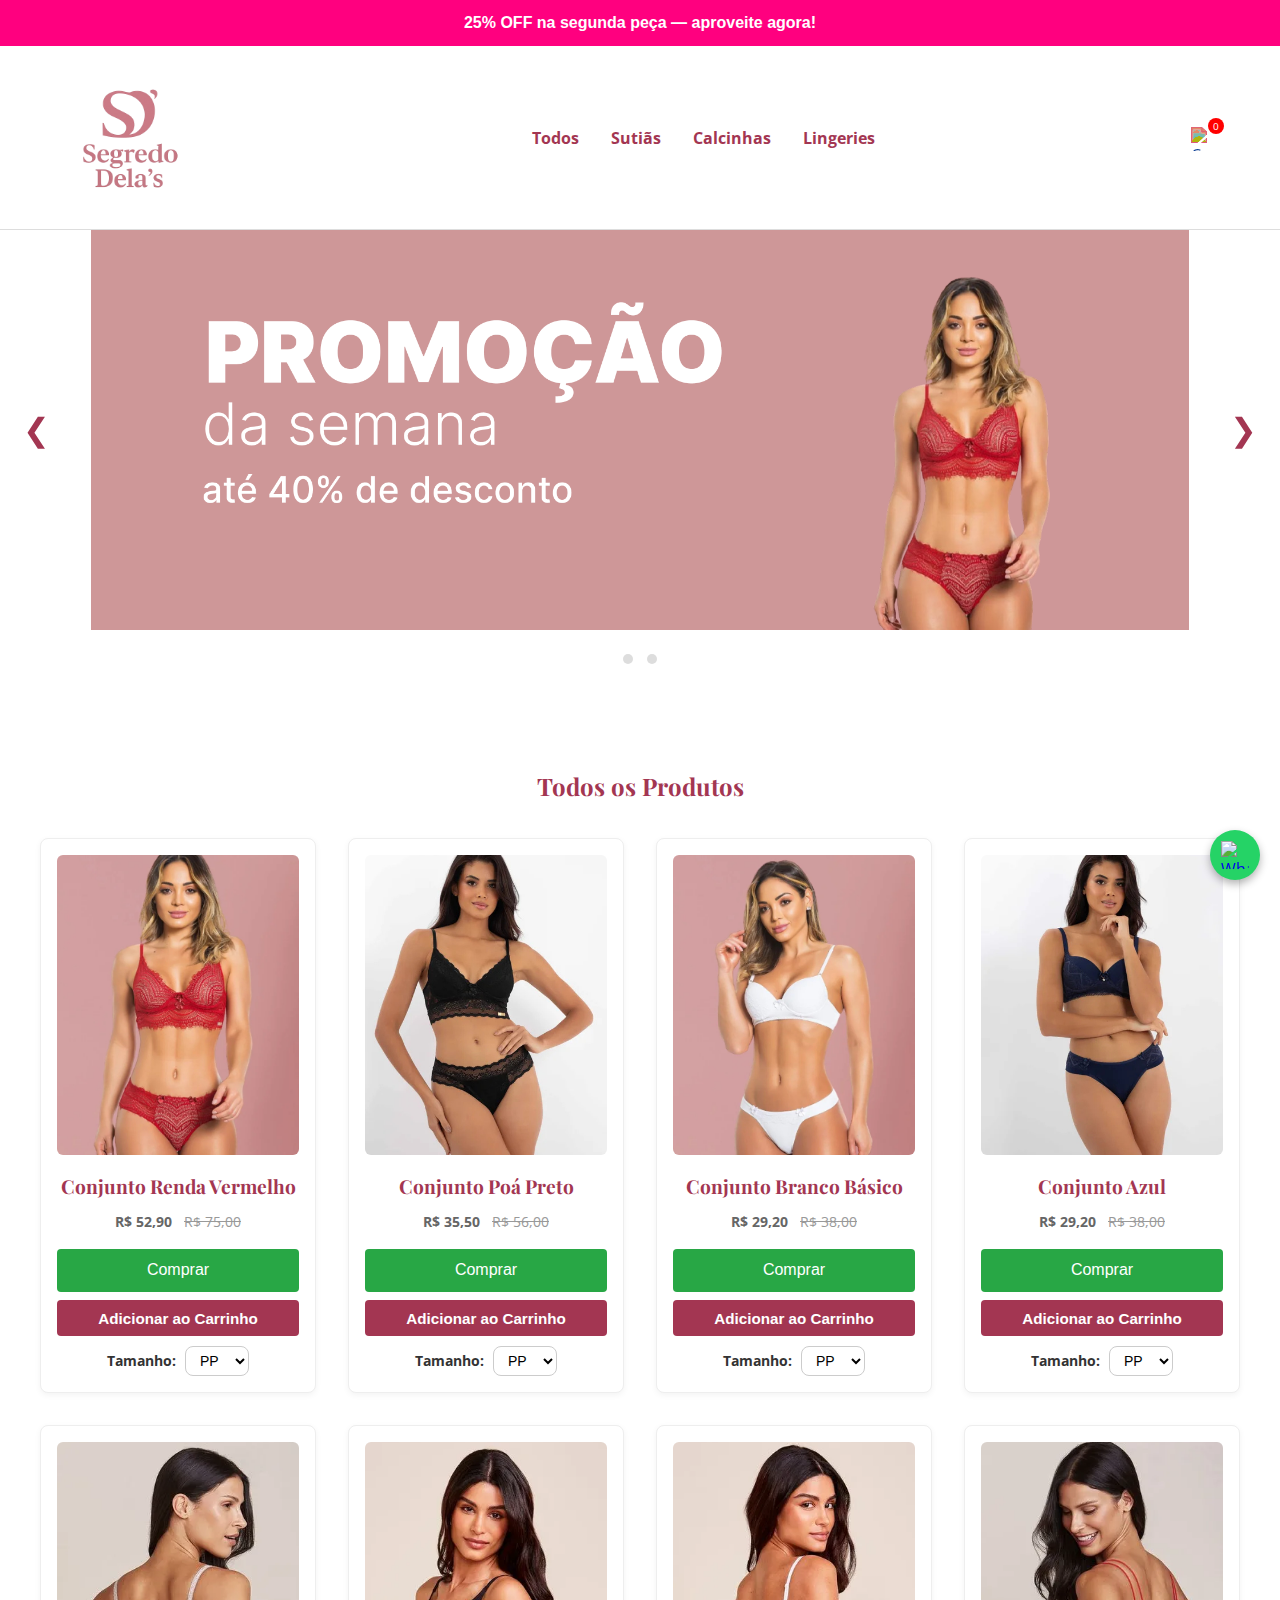
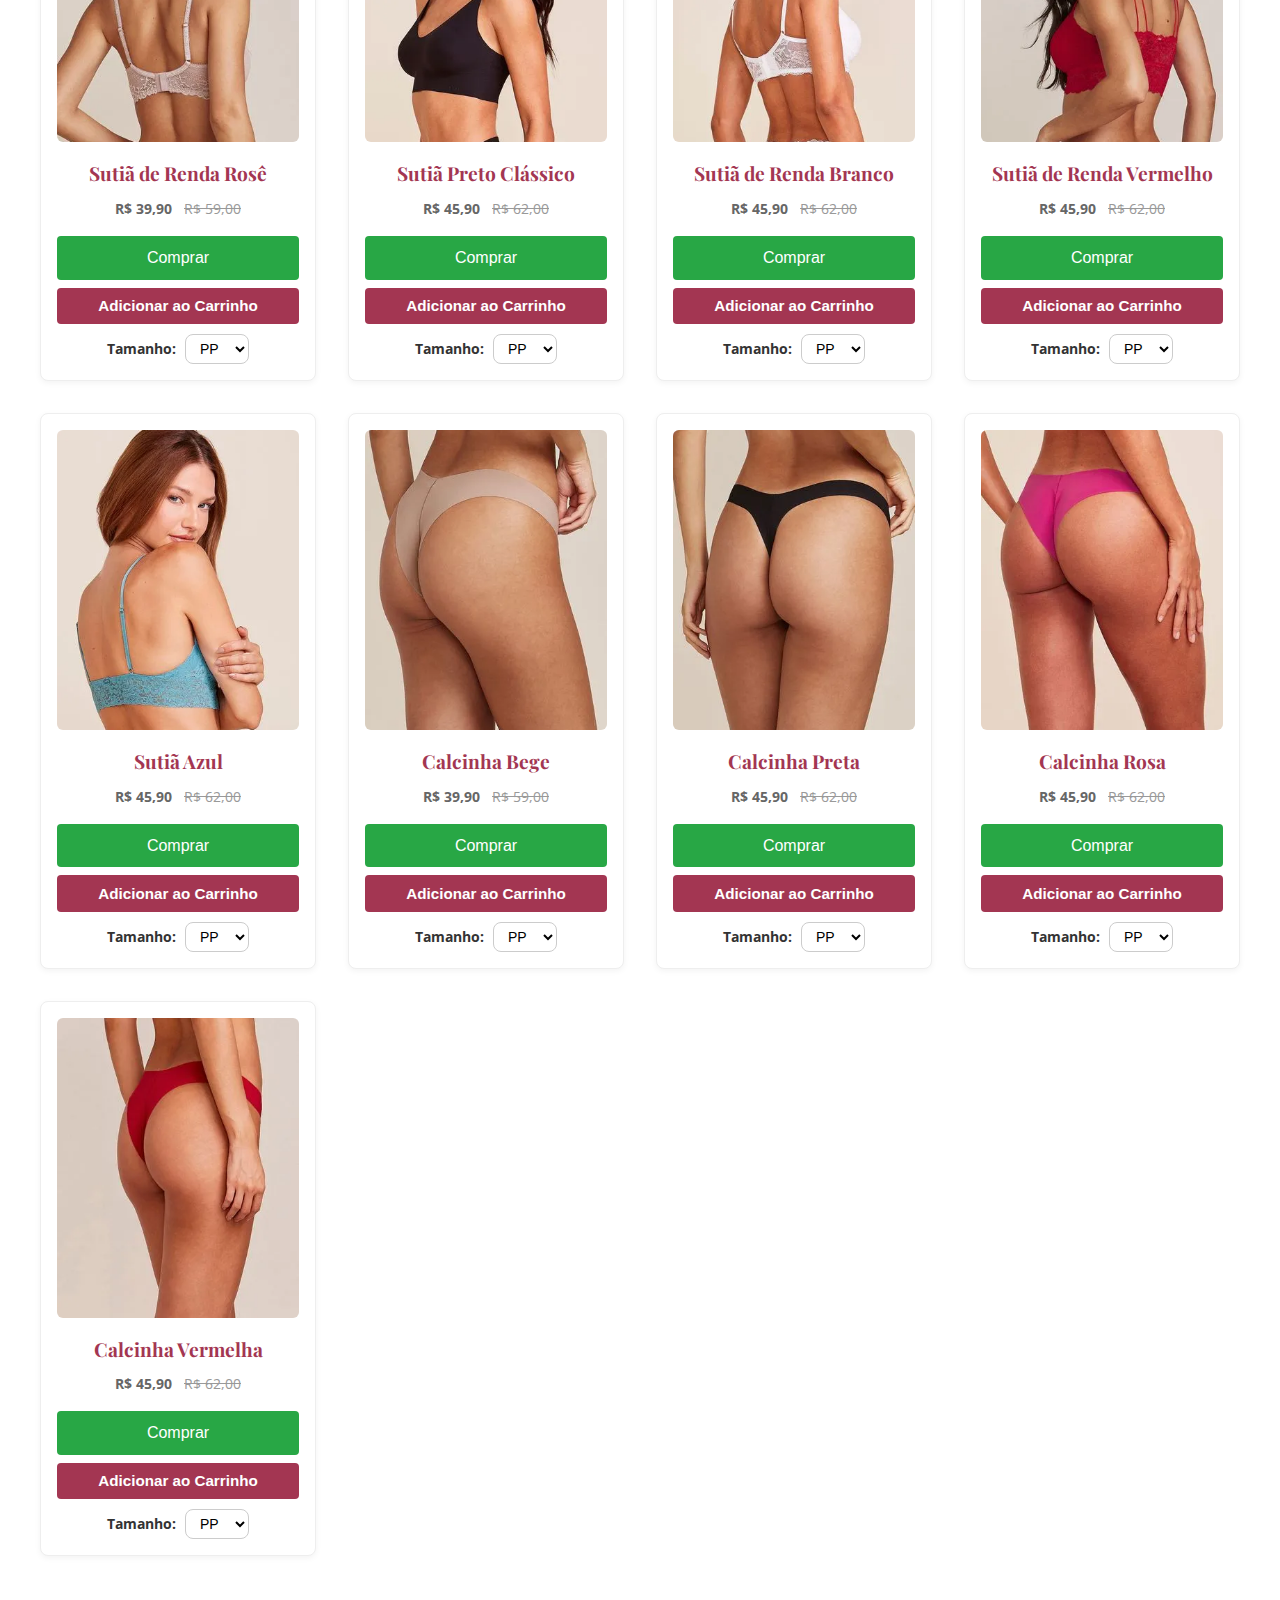
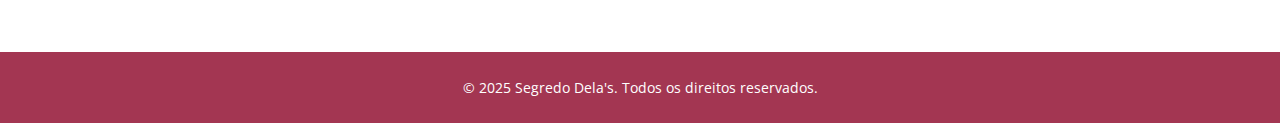
==== commit 5d45dbdb: "commit versão final" ====
--- a/index.html
+++ b/index.html
@@ -16,7 +16,9 @@
   <header class="header">
     <div class="container header-container">
       <div class="logo-box">
+        <a href="index.html">
         <img src="img/segredo_icone.png" alt="Logo Segredo Dela's" class="logo" />
+      </a>
       </div>
   
       <div class="menu-toggle" id="menu-toggle">&#9776;</div>
@@ -25,11 +27,13 @@
         <a href="sutia.html">Sutiãs</a>
         <a href="calcinha.html">Calcinhas</a>
         <a href="lingerie.html">Lingeries</a>
-        <a href="carrinho.html" class="cart-link" aria-label="Carrinho de compras">
-          <img src="https://cdn-icons-png.flaticon.com/512/263/263142.png" alt="Carrinho" class="cart-icon" />
-          <span class="cart-count" id="cart-count">0</span>
-        </a>        
       </nav>      
+
+      <!-- Carrinho fora do nav, ao lado -->
+      <a href="carrinho.html" class="cart-link" aria-label="Carrinho de compras">
+        <img src="https://cdn-icons-png.flaticon.com/512/263/263142.png" alt="Carrinho" class="cart-icon" />
+        <span class="cart-count" id="cart-count">0</span>
+      </a>
     </div>
   </header>
   
@@ -305,8 +309,10 @@
     <span class="close-cart">&times;</span>
     <h2>Seu Carrinho</h2>
     <ul id="cart-items"></ul>
-    <button class="finalizar-btn">Finalizar Compra</button>
-    <button class="continuar-btn">Continuar Comprando</button>
+    <div class="button-group">
+      <button class="finalizar-btn">Finalizar Compra</button>
+      <button class="continuar-btn">Continuar Comprando</button>
+    </div>
   </div>
 </div>
 
--- a/style.css
+++ b/style.css
@@ -60,6 +60,13 @@
   align-items: center;
   justify-content: space-between;
   position: relative;
+  gap: 0; /* Garantir que haja espaçamento entre os itens */
+}
+
+/* Tornando o ícone do menu e o carrinho lado a lado */
+.menu-toggle, .cart-link {
+  display: inline-flex;
+  align-items: center;
 }
 
 .logo-box {
@@ -107,7 +114,9 @@
   display: flex;
   align-items: center;
   padding: 0.3rem;
-}
+  margin-right: 20px; /* Adicionando margem à direita para afastar do extremo */
+}
+
 
 .cart-icon {
   width: 24px;
@@ -439,19 +448,11 @@
 /* MEDIA QUERIES */
 @media (max-width: 768px) {
   .header-container {
-    flex-direction: column;
-    align-items: center;
+    justify-content: flex-start; /* Alinhar os itens à esquerda */
   }
 
   .logo-box {
-    justify-content: center;
-    flex-direction: column;
-    align-items: center;
-    gap: 0.3rem;
-  }
-
-  .logo {
-    height: 90px;
+    flex: 1;
   }
 
   .nav {
@@ -471,16 +472,24 @@
     display: flex;
   }
 
-  .nav a {
-    padding: 1rem;
-    text-align: center;
-    border-bottom: 1px solid #eee;
-  }
-
   .menu-toggle {
     display: block;
-  }
-}
+    margin-right: 15px; /* Ajuste a margem se necessário */
+    order: 1; /* Garante que o ícone do menu apareça antes do carrinho */
+  }
+
+  .cart-link {
+    order: 2; /* Garante que o carrinho fique após o ícone de menu */
+  }
+}
+
+/* Responsividade para telas menores */
+@media (max-width: 480px) {
+  .cart-link {
+    margin-left: 15px; /* Para adicionar algum espaço entre o menu e o carrinho */
+  }
+}
+
 
 @media (max-width: 600px) {
   .prev,
@@ -661,3 +670,25 @@
   justify-content: center;
   text-align: center;
 }
+.button-group {
+  display: flex;
+  gap: 15px; /* Espaçamento entre os botões */
+  justify-content: center; /* Alinha os botões no centro */
+  margin-top: 20px; /* Espaço acima dos botões */
+}
+
+.finalizar-btn, .continuar-btn {
+  background-color: #a33652;
+  color: #fff;
+  padding: 10px 20px;
+  border: none;
+  border-radius: 5px;
+  cursor: pointer;
+  width: 45%; /* Ajusta a largura para garantir que os botões não se sobreponham */
+}
+
+@media (max-width: 480px) {
+  .finalizar-btn, .continuar-btn {
+    width: 50%; /* Faz os botões ocuparem toda a largura em telas muito pequenas */
+  }
+}
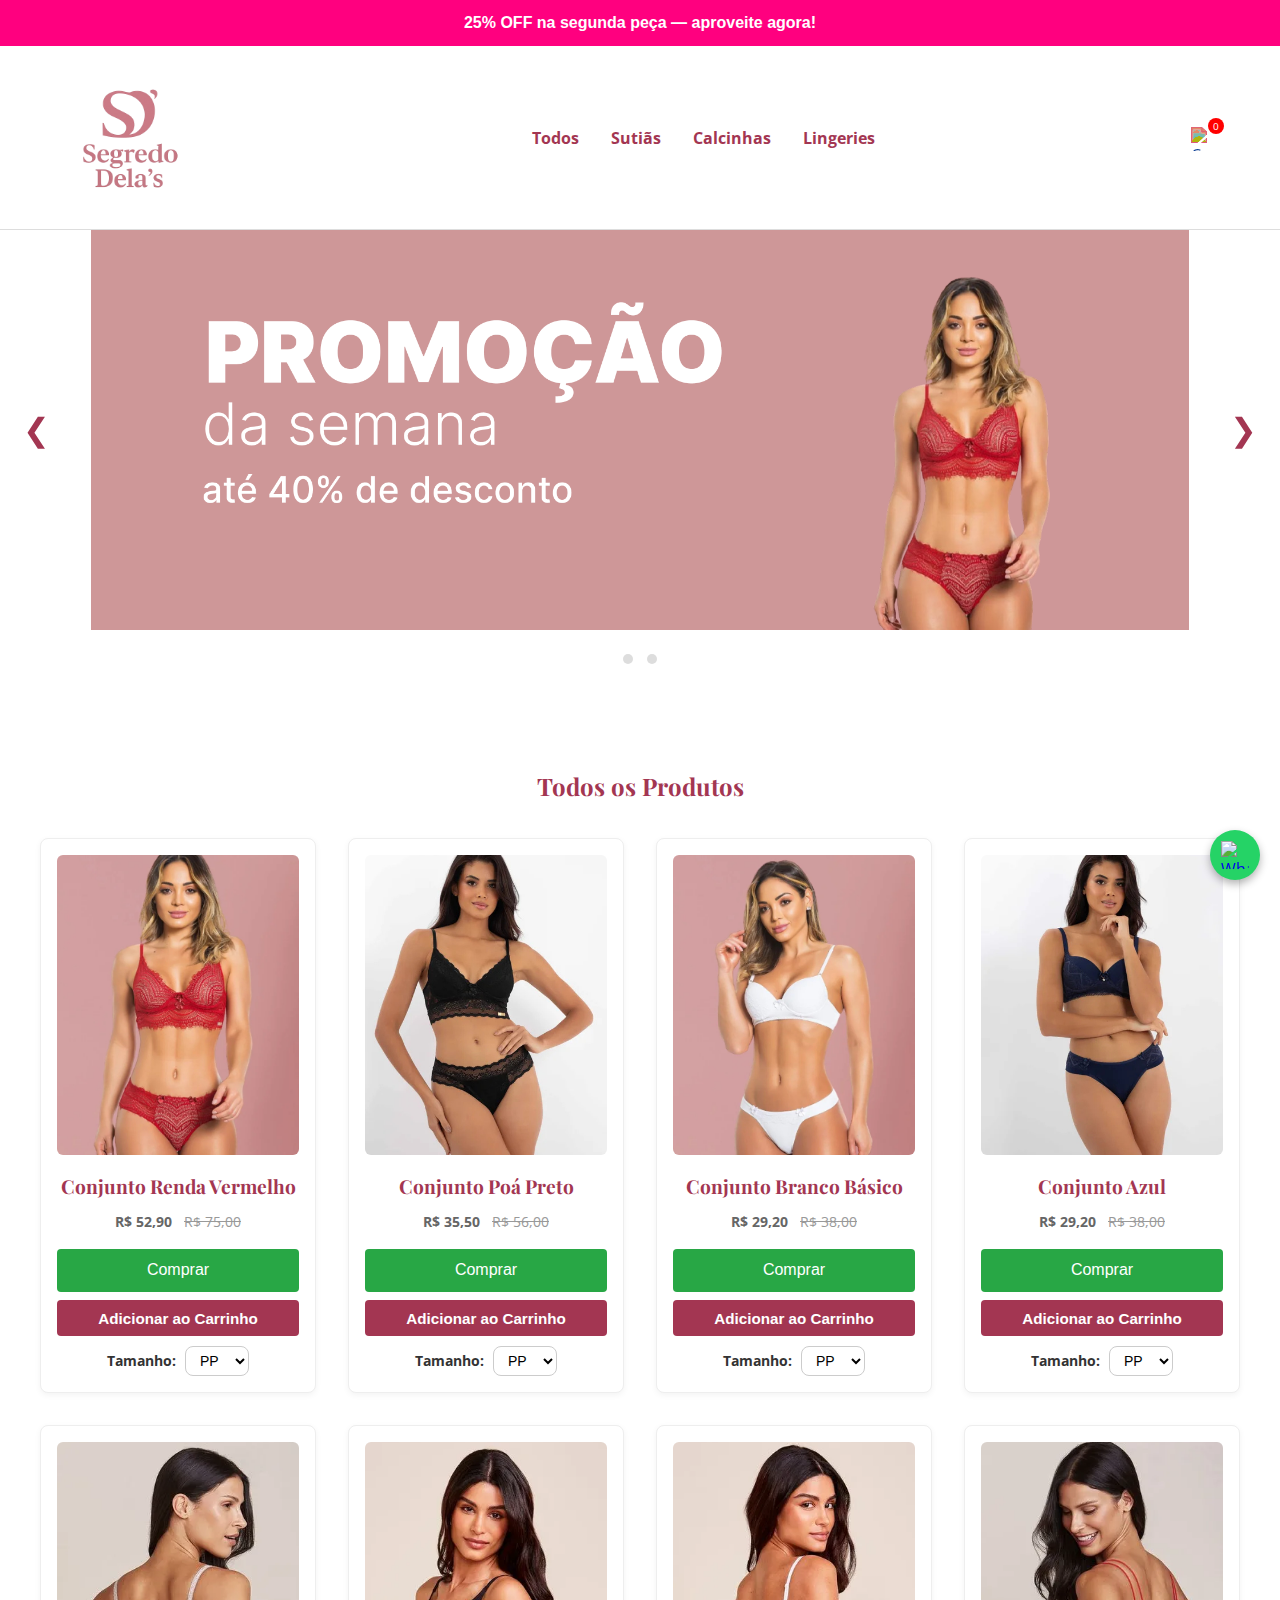
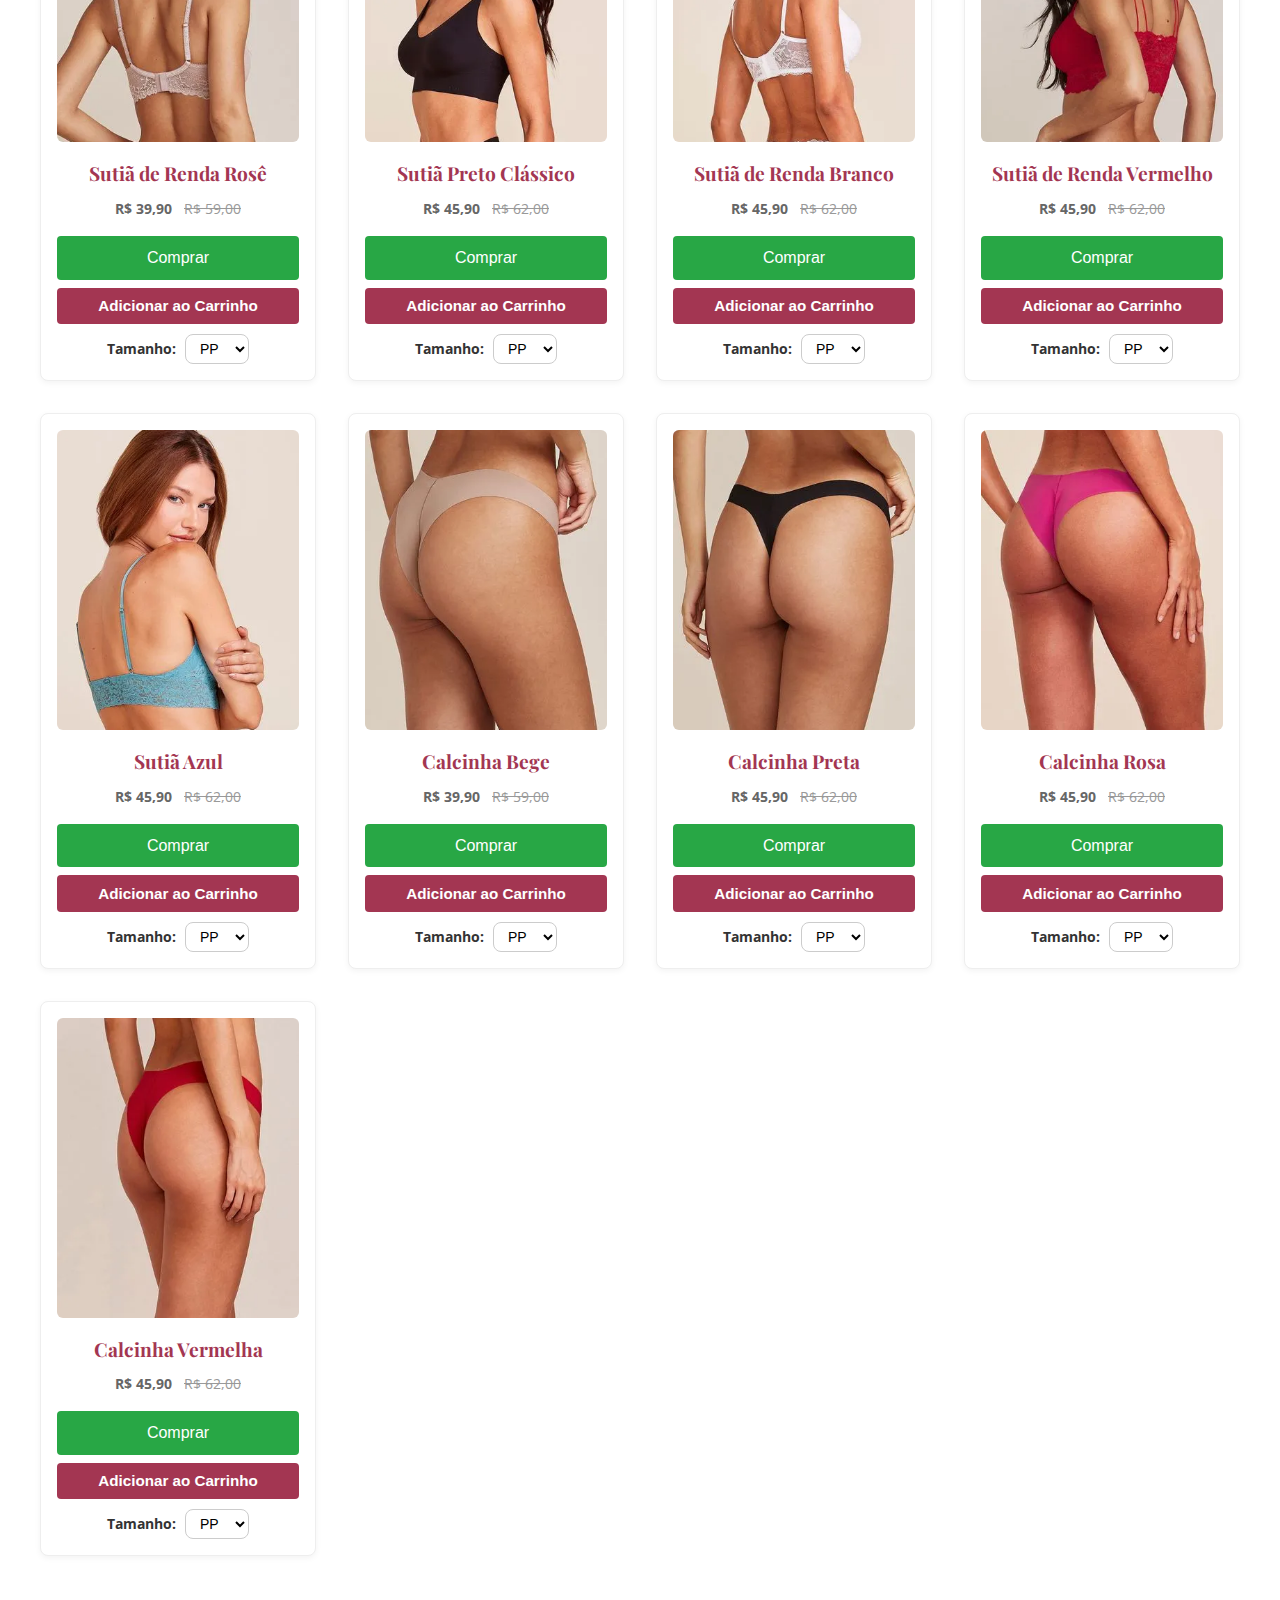
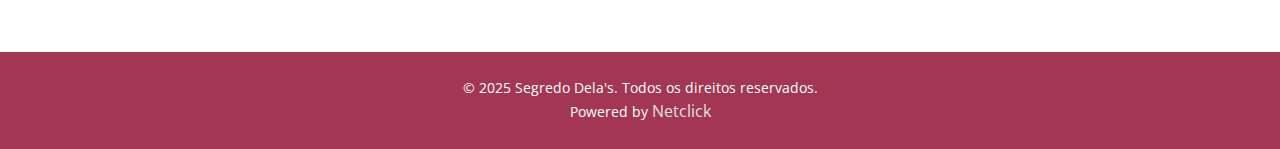
==== commit c545eedd: "commit 1" ====
--- a/index.html
+++ b/index.html
@@ -29,7 +29,7 @@
         <a href="lingerie.html">Lingeries</a>
       </nav>      
 
-      <!-- Carrinho fora do nav, ao lado -->
+      <!-- Carrinho -->
       <a href="carrinho.html" class="cart-link" aria-label="Carrinho de compras">
         <img src="https://cdn-icons-png.flaticon.com/512/263/263142.png" alt="Carrinho" class="cart-icon" />
         <span class="cart-count" id="cart-count">0</span>
@@ -241,7 +241,7 @@
   <h3>Calcinha Preta</h3>
   <p><strong>R$ 45,90</strong> <span class="old-price">R$ 62,00</span></p>
   <button class="btn">Comprar</button>
-  <button class="add-to-cart" onclick="addToCart('Calcinha Preta'. this)">Adicionar ao Carrinho</button>
+  <button class="add-to-cart" onclick="addToCart('Calcinha Preta', this)">Adicionar ao Carrinho</button>
   <div class="tamanhos">
     <label for="tamanho">Tamanho:</label>
     <select name="tamanho" id="tamanho">
@@ -288,7 +288,7 @@
   </div>
 </div>
 
-<!-- Adicione mais produtos aqui -->
+<!-- para add mais produtos -->
 
   </section>
 
@@ -296,6 +296,7 @@
   <footer class="footer">
     <div class="container">
       <p>&copy; 2025 Segredo Dela's. Todos os direitos reservados.</p>
+      <p>Powered by <a href="https://netclick.callbell.shop/" target="_blank" class="powered-by">Netclick</a></p>
     </div>
   </footer>
   <script src="script.js"></script>
--- a/style.css
+++ b/style.css
@@ -11,6 +11,7 @@
   color: #333;
   background-color: #fff;
   line-height: 1.6;
+  padding-top: 0.1px; /* espaço para a faixa não cobrir o topo do conteúdo */
 }
 
 
@@ -34,9 +35,6 @@
   font-family: 'Arial', sans-serif;
 }
 
-body {
-  padding-top: 0.1px; /* espaço para a faixa não cobrir o topo do conteúdo */
-}
 
 /* ESTRUTURA PRINCIPAL */
 .container {
@@ -60,10 +58,10 @@
   align-items: center;
   justify-content: space-between;
   position: relative;
-  gap: 0; /* Garantir que haja espaçamento entre os itens */
-}
-
-/* Tornando o ícone do menu e o carrinho lado a lado */
+  gap: 0; /* espaçamento entre os iten */
+}
+
+/* cOcolando icon do menu e carrinho lado a lado */
 .menu-toggle, .cart-link {
   display: inline-flex;
   align-items: center;
@@ -114,7 +112,7 @@
   display: flex;
   align-items: center;
   padding: 0.3rem;
-  margin-right: 20px; /* Adicionando margem à direita para afastar do extremo */
+  margin-right: 20px; /*  margem a direita para afastar do extremo original */
 }
 
 
@@ -279,7 +277,7 @@
 }
 
 .dot.active {
-  background-color: #a33652; /* Cor escura quando ativo */
+  background-color: #a33652; /* Cor escura atv */
 }
 
 
@@ -326,7 +324,7 @@
 }
 
 .produto:hover img {
-  transform: scale(1.05); /* Zoom na imagem */
+  transform: scale(1.05); /* Zoom na imagem p modificar quabdo quiser */
   box-shadow: 0 4px 8px rgba(0, 0, 0, 0.2);
 }
 
@@ -392,6 +390,17 @@
   padding: 1.5rem 0;
   font-size: 0.9rem;
 }
+.footer a {
+  color: #E0E0E0; /* Garante que o link tenha cor branca */
+  text-decoration: none; /* Remove o sublinhado */
+  font-size: 1rem;
+}
+
+.footer a:hover {
+  color: white; /* Mantém o link branco ao passar o mouse */
+}
+
+
 
 /* CONTATO */
 .contato .whatsapp-btn {
@@ -657,14 +666,14 @@
 
 .remove-btn,
 .add-btn {
-  padding: 6px 6px;           /* Igual em cima, baixo, esquerda e direita */
+  padding: 6px 6px;           /* lados ifgauis */
   font-size: 13px;
   cursor: pointer;
   border: none;
-  border-radius: 3px;         /* Menor arredondamento para ficar mais quadrado */
-  min-width: auto;            /* Remover o valor fixo */
-  width: 30px;                /* Ou defina uma largura específica, opcional */
-  height: 30px;               /* Define altura igual para tornar quadrado */
+  border-radius: 3px;         
+  min-width: auto;            /*p remover o valor fixo */
+  width: 30px;                /*  largura específc */
+  height: 30px;               /* igual p ficar quadrado */
   display: flex;
   align-items: center;
   justify-content: center;
@@ -672,9 +681,9 @@
 }
 .button-group {
   display: flex;
-  gap: 15px; /* Espaçamento entre os botões */
-  justify-content: center; /* Alinha os botões no centro */
-  margin-top: 20px; /* Espaço acima dos botões */
+  gap: 15px; /* btwn entre os botoes */
+  justify-content: center; 
+  margin-top: 20px; /* espaco acima dos botoes */
 }
 
 .finalizar-btn, .continuar-btn {
@@ -684,11 +693,11 @@
   border: none;
   border-radius: 5px;
   cursor: pointer;
-  width: 45%; /* Ajusta a largura para garantir que os botões não se sobreponham */
+  width: 45%; /*  largura para garantir que os botos nao se sobreponham */
 }
 
 @media (max-width: 480px) {
   .finalizar-btn, .continuar-btn {
-    width: 50%; /* Faz os botões ocuparem toda a largura em telas muito pequenas */
-  }
-}
+    width: 50%; /* Faz os botoes ocuparemmetade */
+  }
+}
